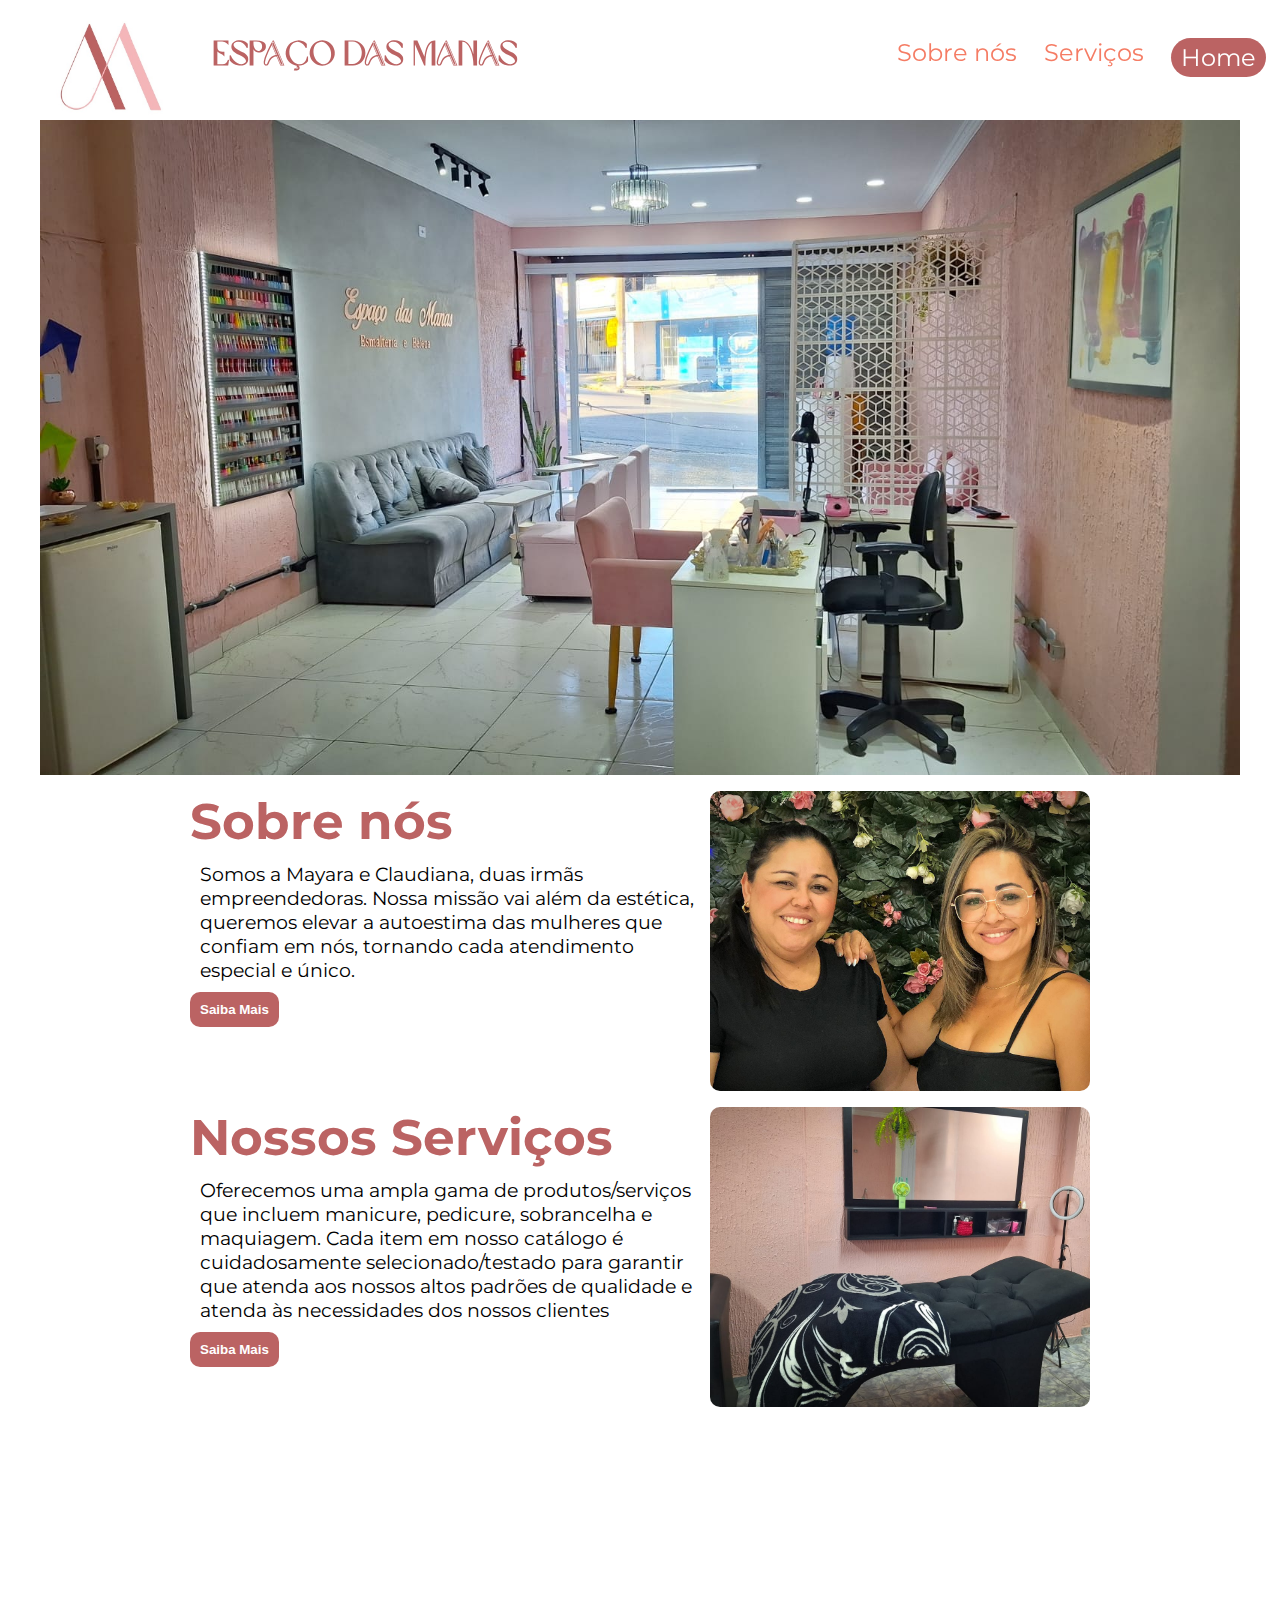
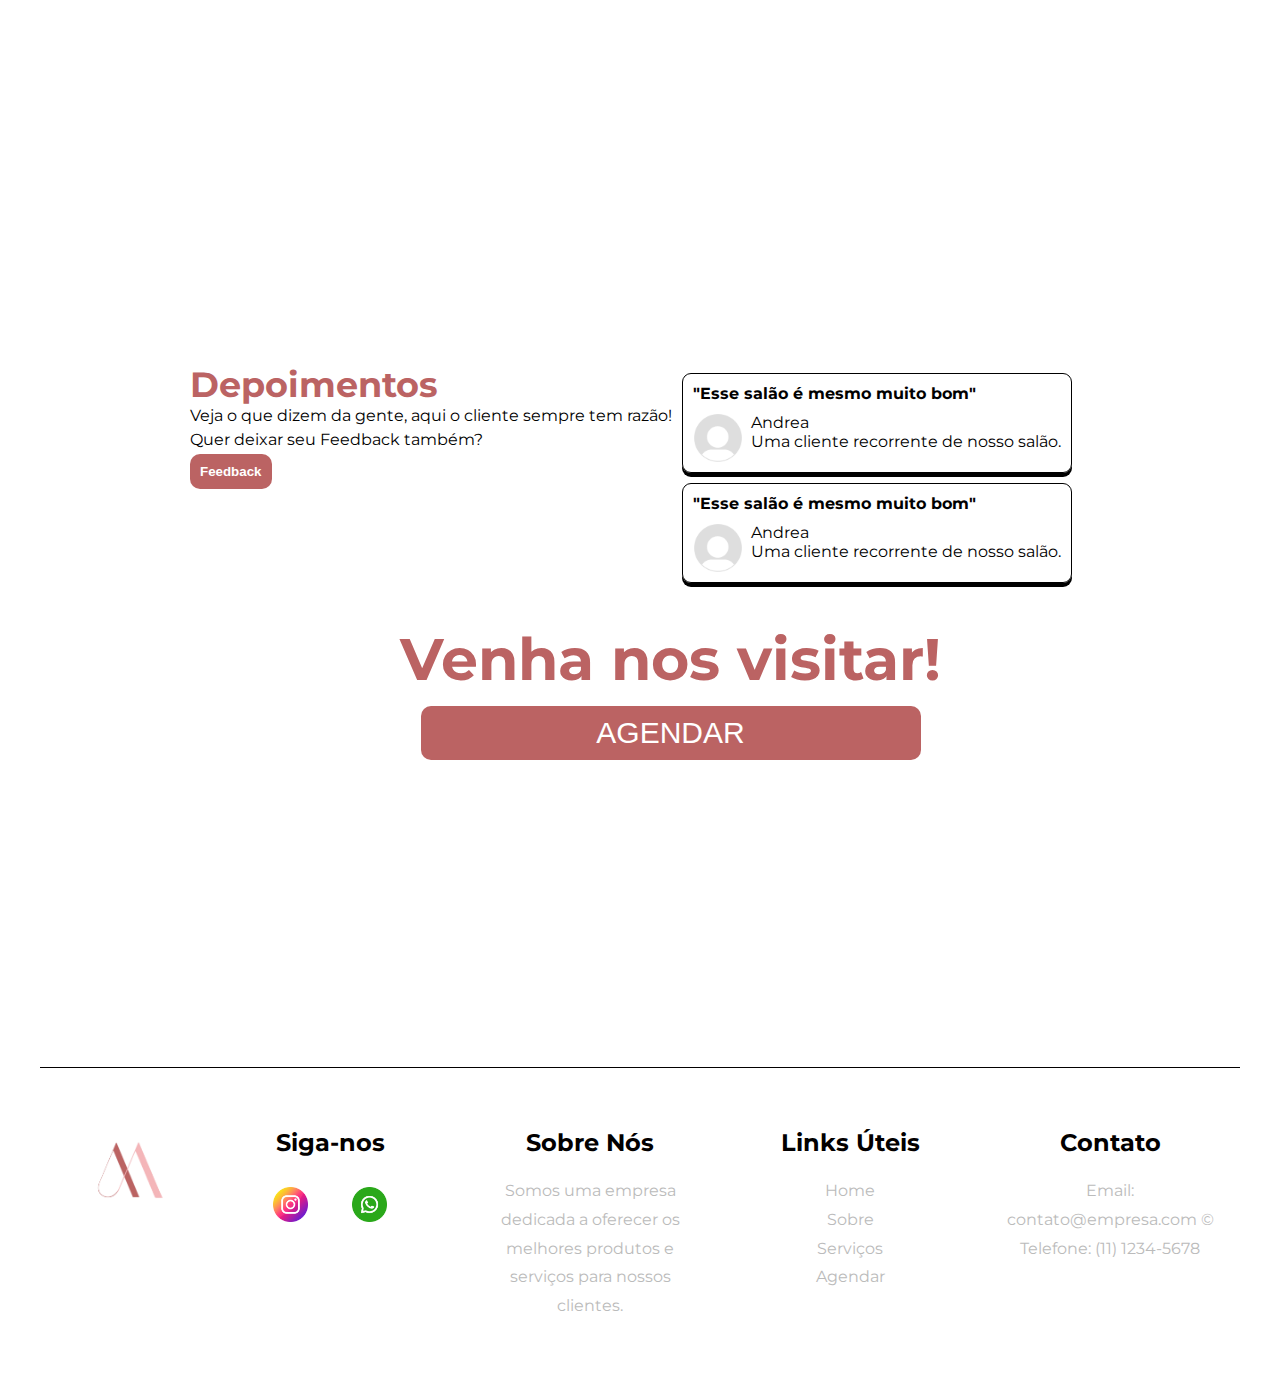
==== Páginas/index.html @ 721e95ec "testepaginas" ====
<!DOCTYPE html>
<html lang="pt-br">

<head>
    <meta charset="UTF-8">
    <meta name="viewport" content="width=device-width, initial-scale=1.0">
    <link rel="stylesheet" href="./CSS/style.css">
    <link rel="preconnect" href="https://fonts.googleapis.com">
    <link rel="preconnect" href="https://fonts.gstatic.com" crossorigin>
    <link href="./CSS/index/style.css" rel="stylesheet">


    <title>Espaço das Manas</title>
</head>

<body>

    <main class="tudo">

        <header class="cabeçalho">
            <div class="Titulo">
                <img src="./CONTEUDO/logo2.2.jpg">
                <h3>ESPAÇO DAS MANAS</h3>
            </div>
            <button id="btn-mobile">Menu  
                
                <span id="hamburguer"></span>
            </button>

            <nav id="nav">
            <ul id="menu">
                <a href="HTML/SobreNos.html">
                    <li>Sobre nós</li>
                </a>
                <a href="HTML/produtos.html">
                    <li>Serviços</li>
                </a>
                <li class="home">Home</li>
            </ul>
            </nav>
        </header>


        <section class="carrosselOut">
            <div class="carrosselIn">

                <div class="container">
                    <img src="CONTEUDO/Salaodentrofora.jpeg">
                    <img src="CONTEUDO/SalaoParede.jpeg">
                    <img src="CONTEUDO/Salaoparede2.jpeg">
                    <img src="./CONTEUDO/SalaoSecretaria.jpeg">
                </div>
            </div>
        </section>

        <section class="info">
            <div id="texto1">
                <h3>Sobre nós</h3>
                <p>Somos a Mayara e Claudiana, duas irmãs empreendedoras. Nossa missão vai além da estética, queremos elevar a autoestima das mulheres que confiam em nós, tornando cada atendimento especial e único.</p>
                <a href="HTML/SobreNos.html"><button><b>Saiba Mais</b></button></a>
            </div>
            <div class="card"></div>
        </section>

        <section class="serviços">
            <div id="texto2">
                <h3>Nossos Serviços</h3>
                <p>Oferecemos uma ampla gama de produtos/serviços que incluem manicure, pedicure, sobrancelha e maquiagem. Cada item em nosso catálogo é cuidadosamente selecionado/testado para garantir que atenda aos nossos altos padrões de qualidade e atenda às necessidades dos nossos clientes</p>
                <a href="HTML/produtos.html"><button><b>Saiba Mais</b></button></a>
            </div>
            <div class="card2"></div>
        </section>
        <section>
            <div class="parallax"></div>
        </section>

        <section class="depoimentos">
            <article class="texto">
                <h3>Depoimentos</h3>
                <p>Veja o que dizem da gente, aqui o cliente sempre tem razão!</p>
                <p>Quer deixar seu Feedback também?</p>
                <button><b>Feedback</b> </button>
            </article>
            <aside>
                <div class="depoimento">
                    <p><b>"Esse salão é mesmo muito bom"</b></p>
                    <div class="cliente">
                        <img src="CONTEUDO/userpfp.png">
                        <div>
                            <p>Andrea</p>
                            <p>Uma cliente recorrente de nosso salão.</p>
                        </div>
                    </div>
                </div>



                <div class="depoimento">
                    <p><b>"Esse salão é mesmo muito bom"</b></p>
                    <div class="cliente">
                        <img src="CONTEUDO/userpfp.png">
                        <div>
                            <p>Andrea</p>
                            <p>Uma cliente recorrente de nosso salão.</p>
                        </div>
                    </div>
                </div>
            </aside>
        </section>


        <section class="mapa">
            <div class="conteudo" id="conteudo">
                <h3>Venha nos visitar!</h3>
                <button>AGENDAR</button>
            </div>

            <iframe
                src="https://www.google.com/maps/embed?pb=!1m18!1m12!1m3!1d3654.0447532397684!2d-46.801986!3d-23.6743575!2m3!1f0!2f0!3f0!3m2!1i1024!2i768!4f13.1!3m3!1m2!1s0x94ce531994047429%3A0x7bb7392be663a12a!2sEstr.%20de%20Itapecerica%20Campo%20Limpo%2C%203220%20-%20Jardim%20Dom%20Jose%2C%20Embu%20das%20Artes%20-%20SP%2C%2006823-300!5e0!3m2!1spt-BR!2sbr!4v1718626085691!5m2!1spt-BR!2sbr"
                width="1200px" height="450" style="border:0;" allowfullscreen="" loading="lazy"
                referrerpolicy="no-referrer-when-downgrade"></iframe>
        </section>

        <footer>
            <div class="container">
                <img class="logoft" src="CONTEUDO/logo png.png" alt="">
                <div class="footer-section social-icons">
                    <h2>Siga-nos</h2>
                    <a href="https://www.instagram.com/espaco_manas2/"><img src="CONTEUDO/instagram.png" alt=""></a>
                    <a href="https://api.whatsapp.com/send/?phone=5511976749575&text&type=phone_number&app_absent=0">
                        <img src="CONTEUDO/whatsapp.png" alt=""></a>

                </div>
                <div class="footer-section">
                    <h2>Sobre Nós</h2>
                    <p>Somos uma empresa dedicada a oferecer os melhores produtos e serviços para nossos clientes.</p>
                </div>
                <div class="footer-section">
                    <h2>Links Úteis</h2>
                    <p>Home</p>
                    <p><a href="SobreNos.html">Sobre</a></p>
                    <p><a href="pag_serviço.html">Serviços</a></p>
                    <p><a href="agendar.html">Agendar</a></p>
                </div>
                <div class="footer-section">
                    <h2>Contato</h2>
                    <p>Email: contato@empresa.com &copy;</p>
                    <p>Telefone: (11) 1234-5678</p>
                </div>
            </div>
        </footer>
    </main>

    <script src="JS/carrossel.js"></script>
    <script src='JS/cabeçalho_responsivo.js'></script>
</body>

</html>
---- Páginas/CSS/index/style.css ----
@import url(cabeçalho.css);
@import url(carrossel.css);
@import url(info.css);
@import url(depoimentos.css);
@import url(mapa.css);
@import url(footer.css);
@import url(paralax.css);
@import url('https://fonts.googleapis.com/css2?family=Montserrat:ital,wght@0,100..900;1,100..900&display=swap');

* {
    padding: 0;
    margin: 0;
    box-sizing: border-box;
}

@font-face {
    font-family: 'BrownSugar';
    src: url(../../CONTEUDO/Brown\ Sugar\ .ttf);
    font-weight: normal;
}

.tudo{
    max-width: 1200px;
    margin: auto;
}
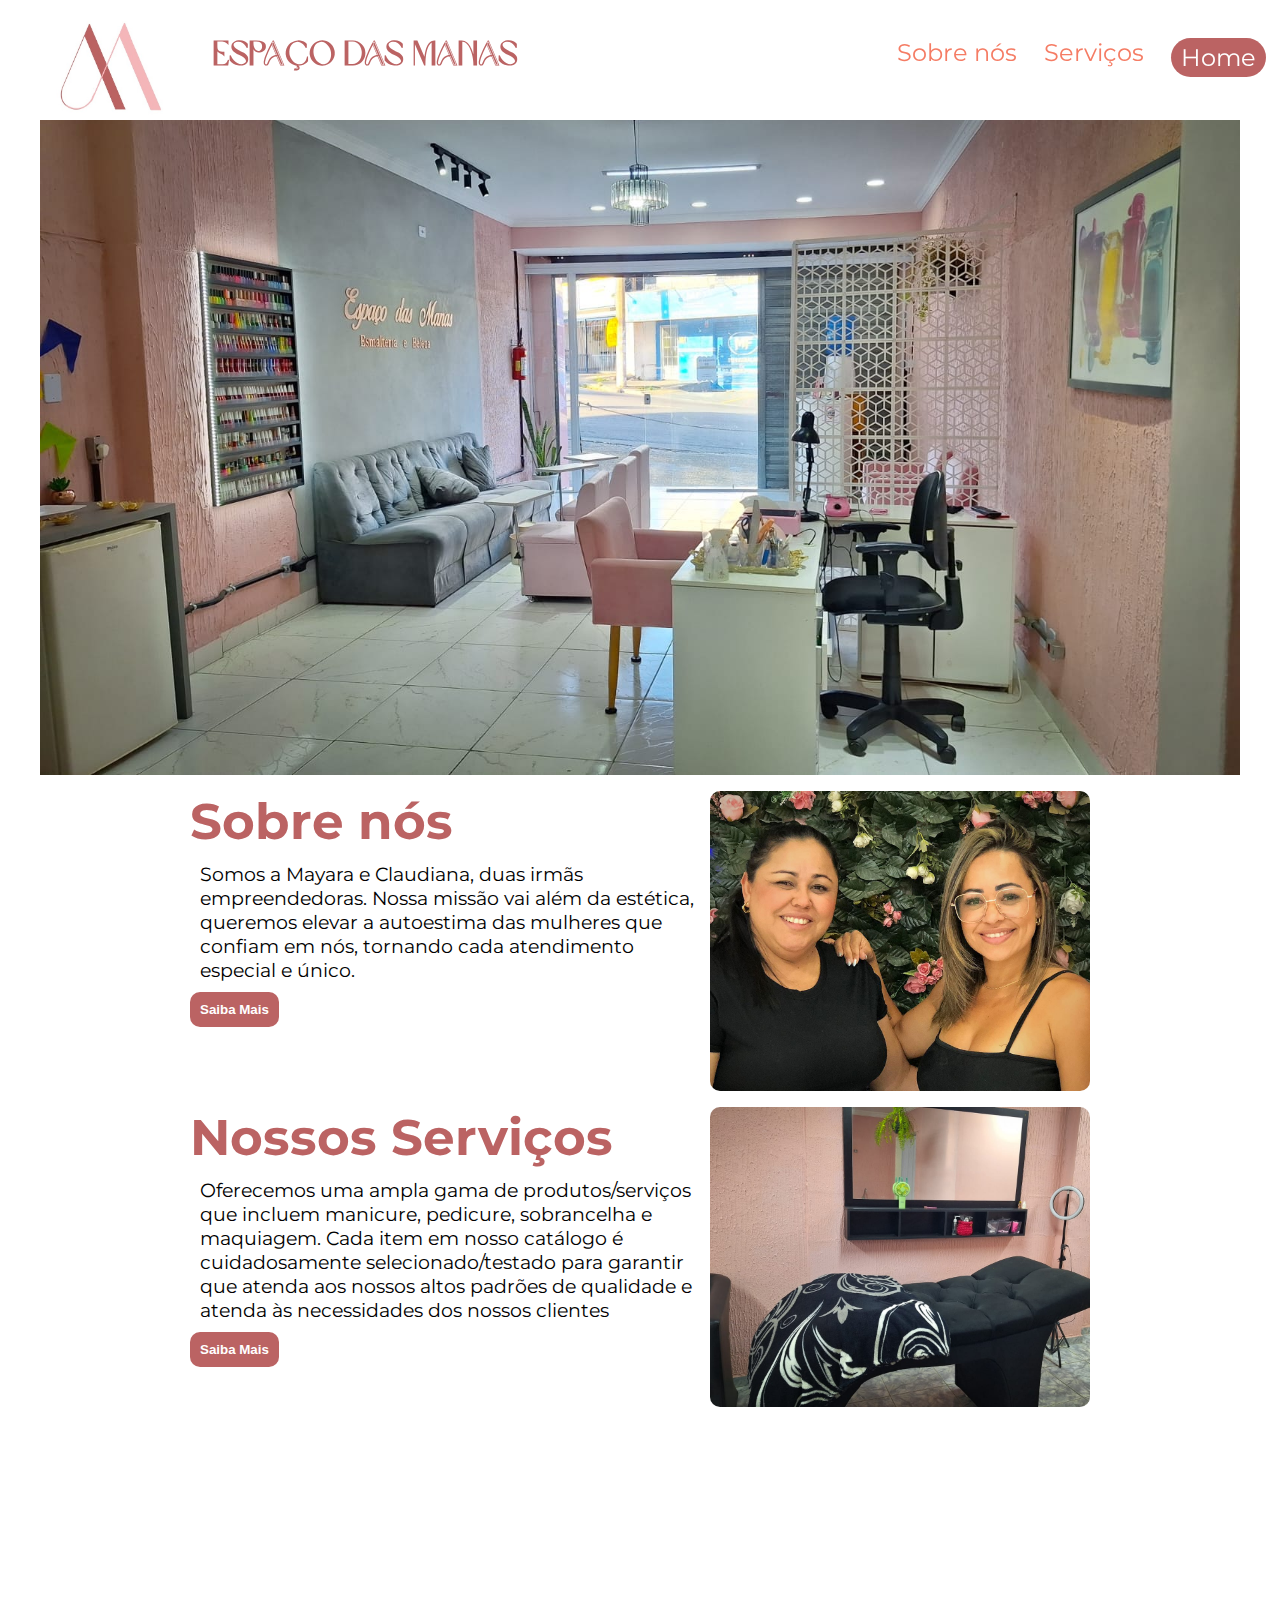
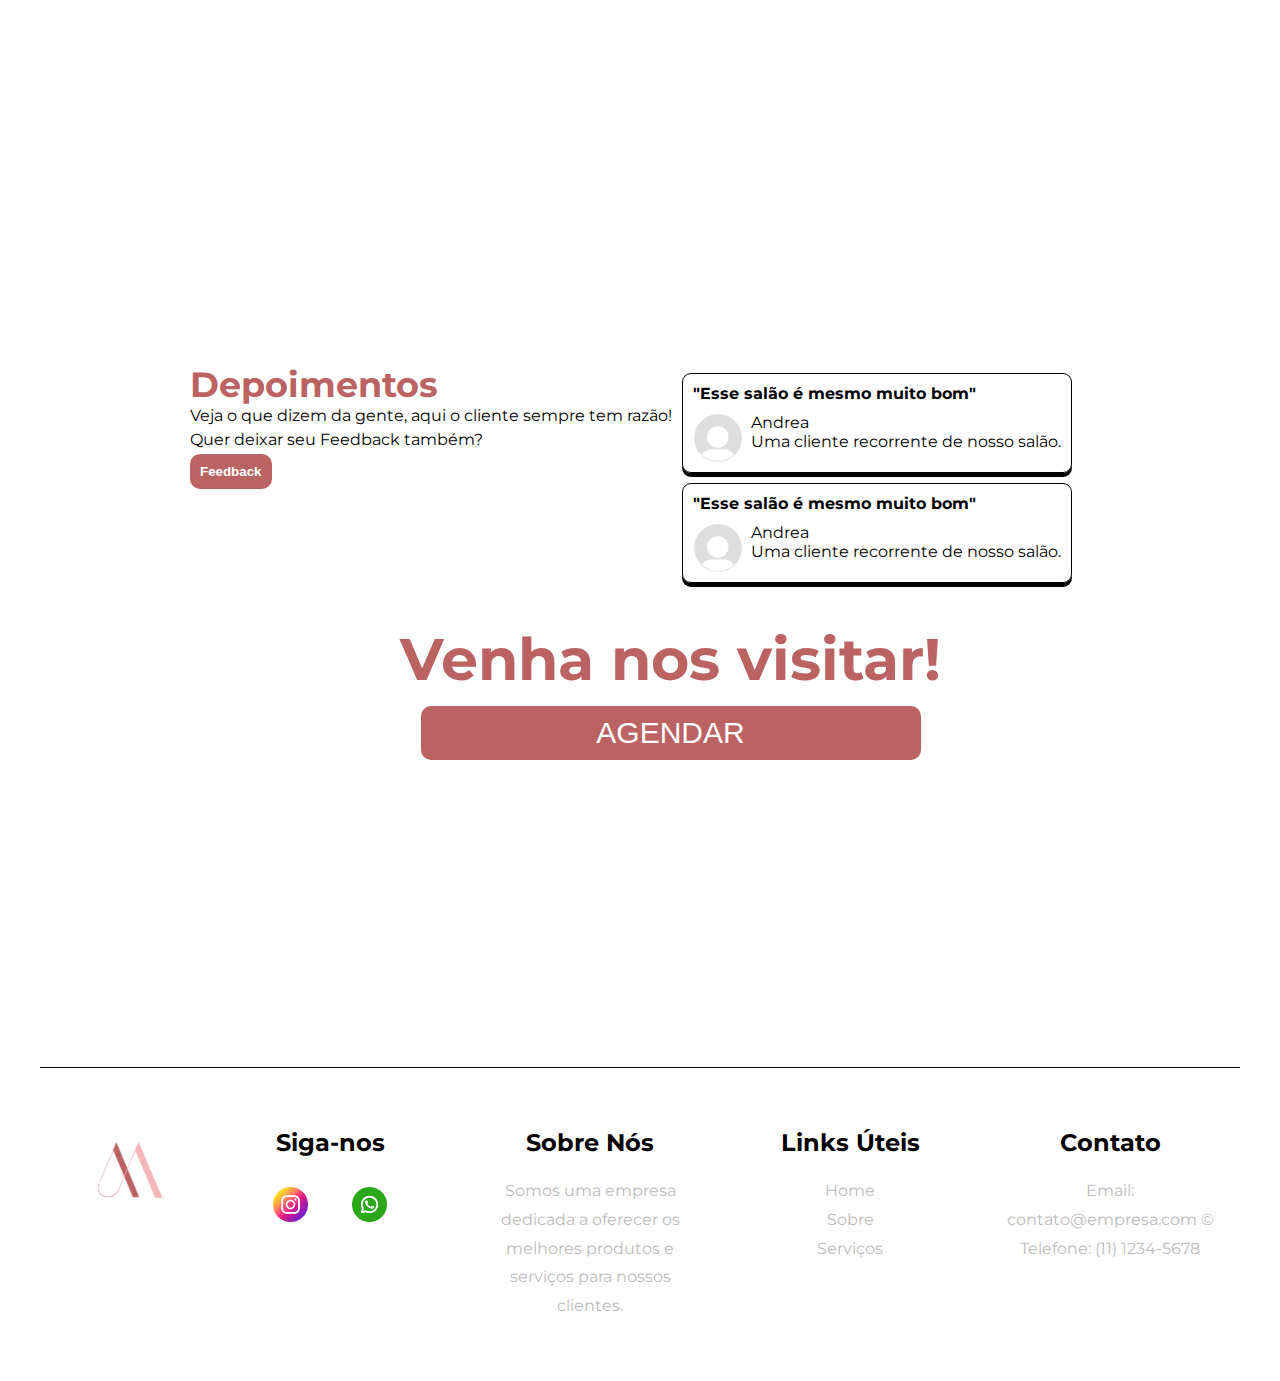
==== commit 377d96a1: "nao e feedback é restrito" ====
--- a/Páginas/index.html
+++ b/Páginas/index.html
@@ -10,7 +10,7 @@
     <link href="./CSS/index/style.css" rel="stylesheet">
 
 
-    <title>Espaço das Manas</title>
+    <title>Espaço das Manas - Home</title>
 </head>
 
 <body>
@@ -140,7 +140,7 @@
                     <p>Home</p>
                     <p><a href="SobreNos.html">Sobre</a></p>
                     <p><a href="pag_serviço.html">Serviços</a></p>
-                    <p><a href="agendar.html">Agendar</a></p>
+                   
                 </div>
                 <div class="footer-section">
                     <h2>Contato</h2>
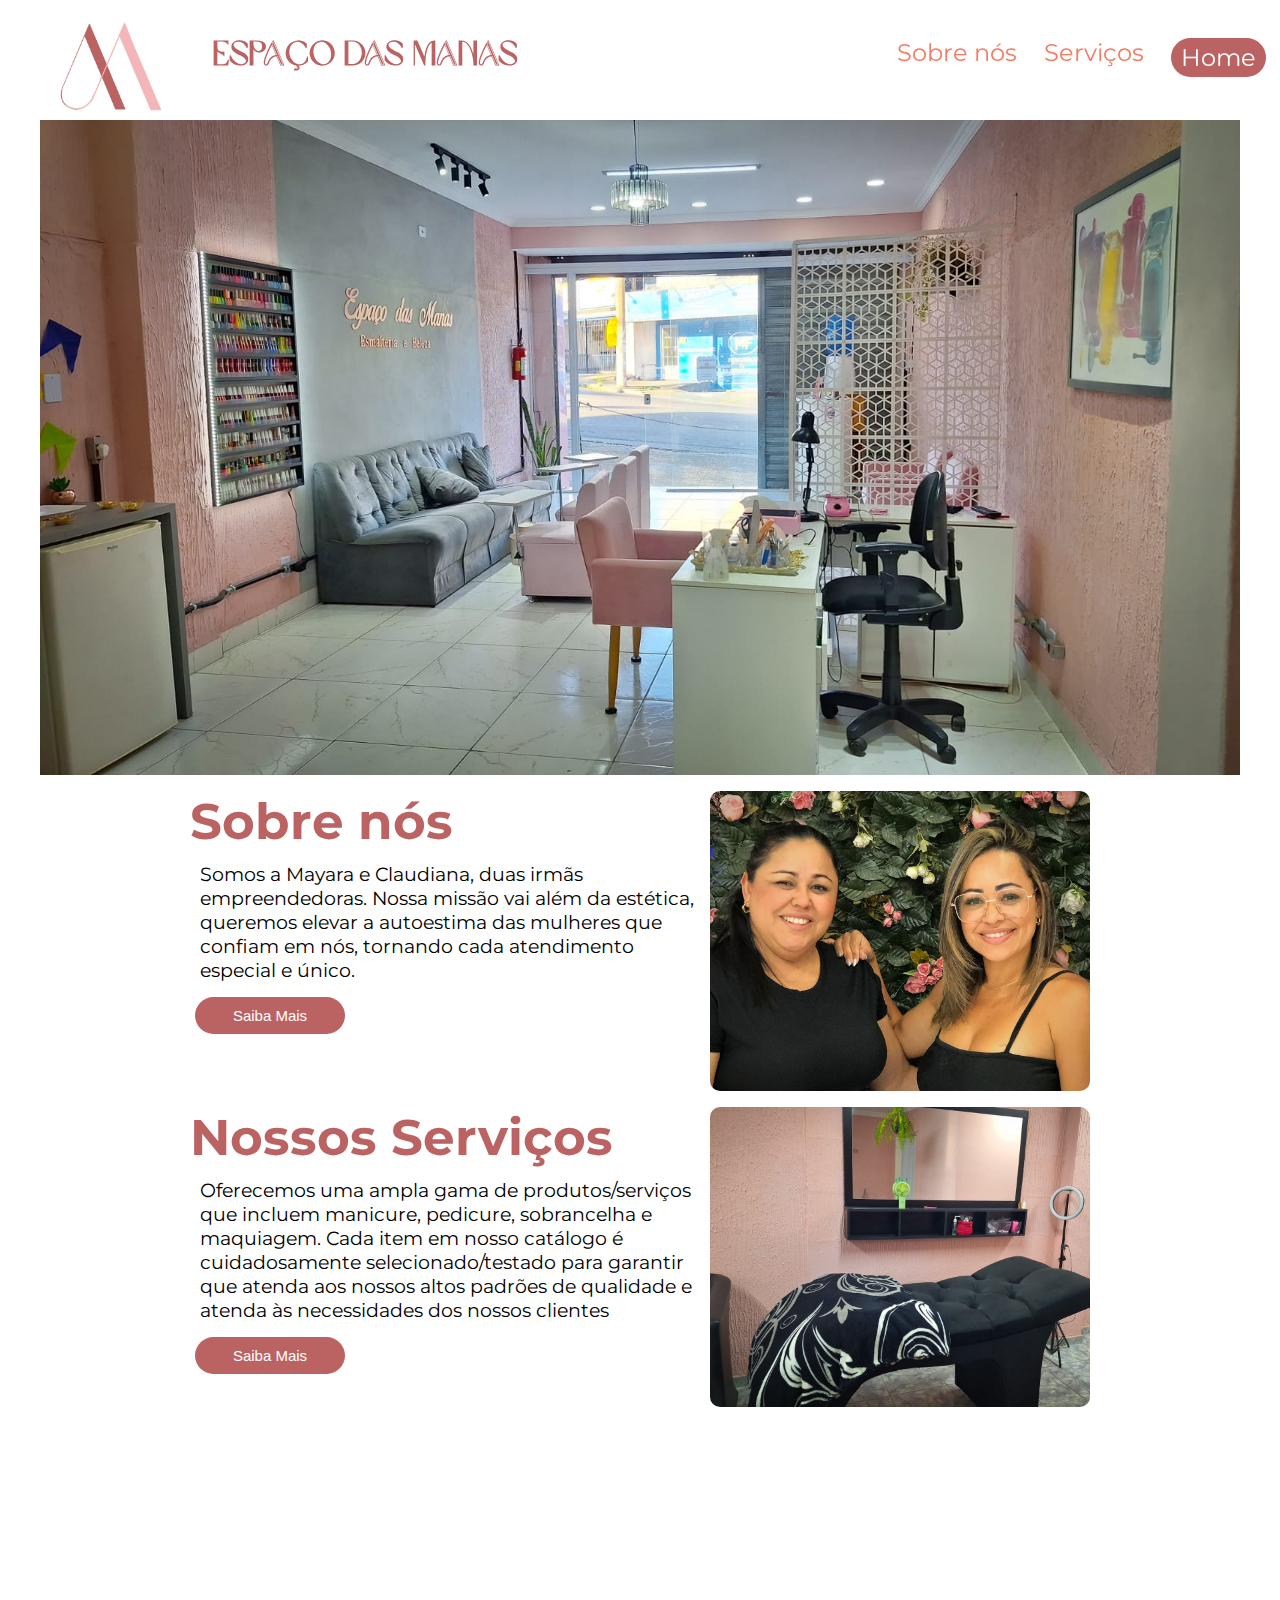
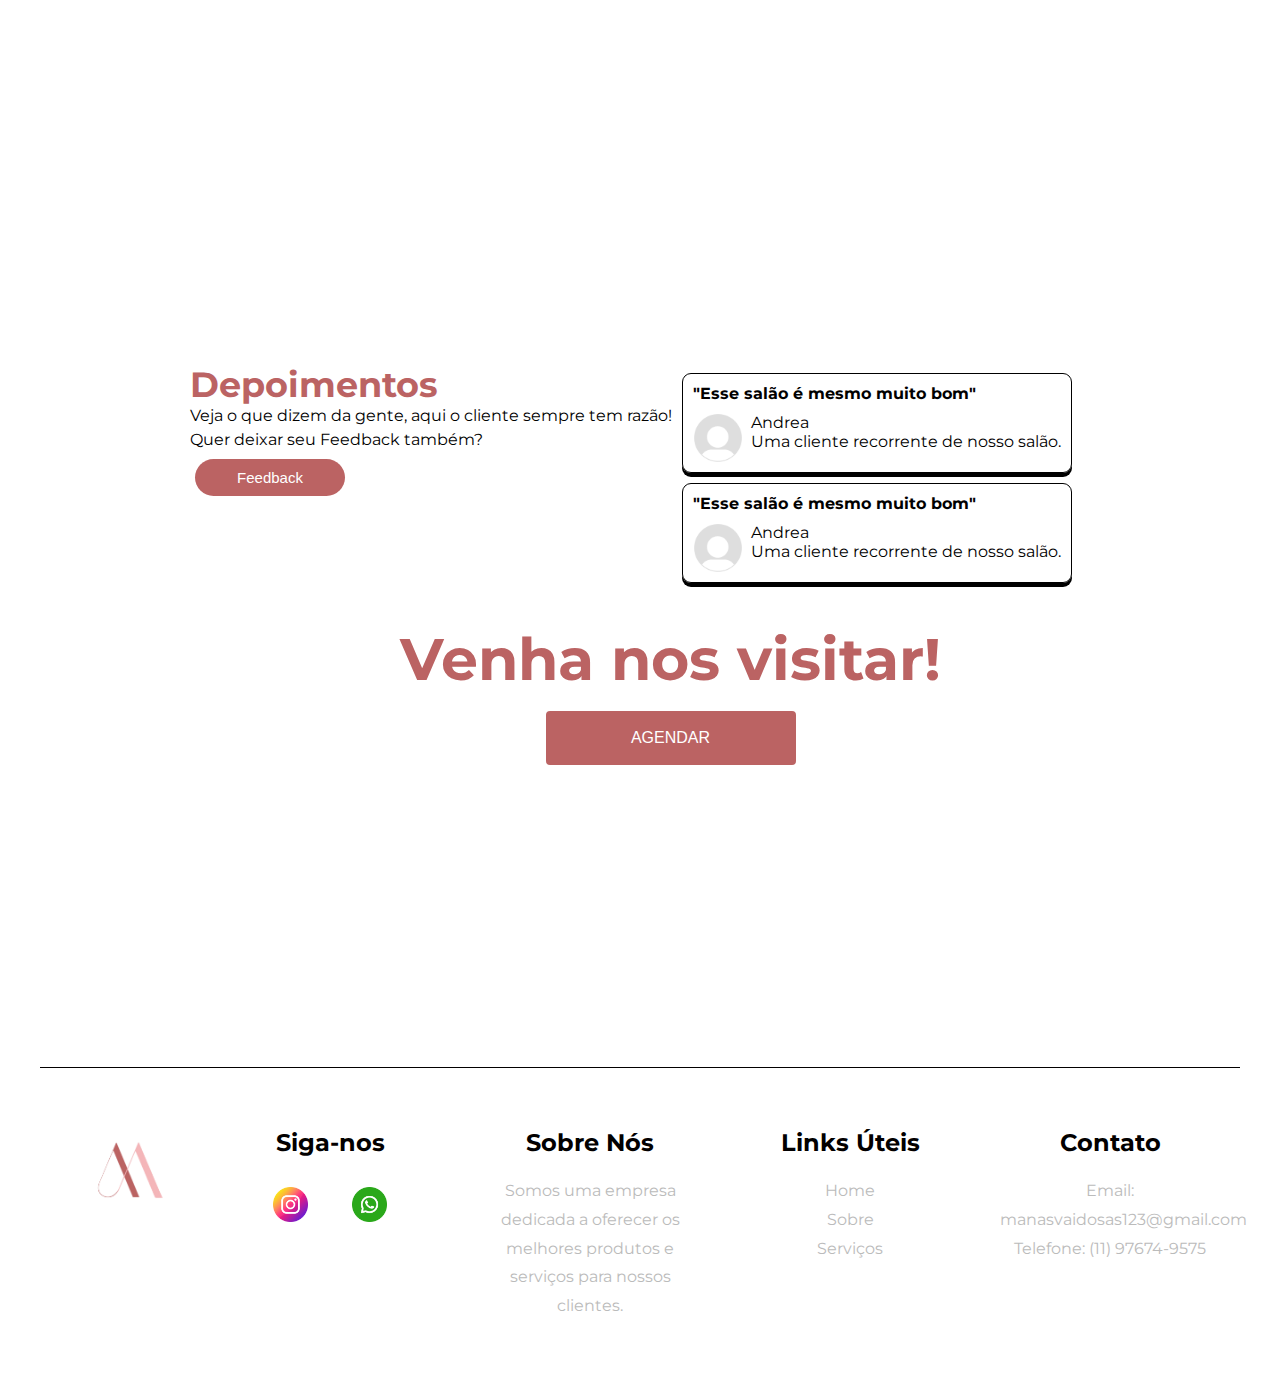
==== commit 55a16b1c: "Merge branch 'main' of https://github.com/JohnStardust/SiteTCC" ====
--- a/Páginas/index.html
+++ b/Páginas/index.html
@@ -22,21 +22,21 @@
                 <img src="./CONTEUDO/logo2.2.jpg">
                 <h3>ESPAÇO DAS MANAS</h3>
             </div>
-            <button id="btn-mobile">Menu  
-                
+            <button id="btn-mobile">Menu
+
                 <span id="hamburguer"></span>
             </button>
 
             <nav id="nav">
-            <ul id="menu">
-                <a href="HTML/SobreNos.html">
-                    <li>Sobre nós</li>
-                </a>
-                <a href="HTML/produtos.html">
-                    <li>Serviços</li>
-                </a>
-                <li class="home">Home</li>
-            </ul>
+                <ul id="menu">
+                    <a href="HTML/SobreNos.html">
+                        <li>Sobre nós</li>
+                    </a>
+                    <a href="HTML/produtos.html">
+                        <li>Serviços</li>
+                    </a>
+                    <li class="home">Home</li>
+                </ul>
             </nav>
         </header>
 
@@ -56,8 +56,9 @@
         <section class="info">
             <div id="texto1">
                 <h3>Sobre nós</h3>
-                <p>Somos a Mayara e Claudiana, duas irmãs empreendedoras. Nossa missão vai além da estética, queremos elevar a autoestima das mulheres que confiam em nós, tornando cada atendimento especial e único.</p>
-                <a href="HTML/SobreNos.html"><button><b>Saiba Mais</b></button></a>
+                <p>Somos a Mayara e Claudiana, duas irmãs empreendedoras. Nossa missão vai além da estética, queremos
+                    elevar a autoestima das mulheres que confiam em nós, tornando cada atendimento especial e único.</p>
+                    <a href="HTML/SobreNos.html"><button class="button" style="vertical-align:middle"><span>Saiba Mais</span></button></a>
             </div>
             <div class="card"></div>
         </section>
@@ -65,8 +66,10 @@
         <section class="serviços">
             <div id="texto2">
                 <h3>Nossos Serviços</h3>
-                <p>Oferecemos uma ampla gama de produtos/serviços que incluem manicure, pedicure, sobrancelha e maquiagem. Cada item em nosso catálogo é cuidadosamente selecionado/testado para garantir que atenda aos nossos altos padrões de qualidade e atenda às necessidades dos nossos clientes</p>
-                <a href="HTML/produtos.html"><button><b>Saiba Mais</b></button></a>
+                <p>Oferecemos uma ampla gama de produtos/serviços que incluem manicure, pedicure, sobrancelha e
+                    maquiagem. Cada item em nosso catálogo é cuidadosamente selecionado/testado para garantir que atenda
+                    aos nossos altos padrões de qualidade e atenda às necessidades dos nossos clientes</p>
+                    <a href="HTML/produtos.html"><button class="button" style="vertical-align:middle"><span>Saiba Mais</span></button></a>
             </div>
             <div class="card2"></div>
         </section>
@@ -79,7 +82,7 @@
                 <h3>Depoimentos</h3>
                 <p>Veja o que dizem da gente, aqui o cliente sempre tem razão!</p>
                 <p>Quer deixar seu Feedback também?</p>
-                <button><b>Feedback</b> </button>
+                <a href="HTML/SobreNos.html"><button class="button" style="vertical-align:middle"><span>Feedback</span></button></a>
             </article>
             <aside>
                 <div class="depoimento">
@@ -112,7 +115,7 @@
         <section class="mapa">
             <div class="conteudo" id="conteudo">
                 <h3>Venha nos visitar!</h3>
-                <button>AGENDAR</button>
+                <button> <a href="../Páginas/HTML/pag_serviço.html"></a> AGENDAR</button>
             </div>
 
             <iframe
@@ -140,12 +143,12 @@
                     <p>Home</p>
                     <p><a href="SobreNos.html">Sobre</a></p>
                     <p><a href="pag_serviço.html">Serviços</a></p>
-                   
+
                 </div>
                 <div class="footer-section">
                     <h2>Contato</h2>
-                    <p>Email: contato@empresa.com &copy;</p>
-                    <p>Telefone: (11) 1234-5678</p>
+                    <p>Email: manasvaidosas123@gmail.com</p>
+                    <p>Telefone: (11) 97674-9575</p>
                 </div>
             </div>
         </footer>
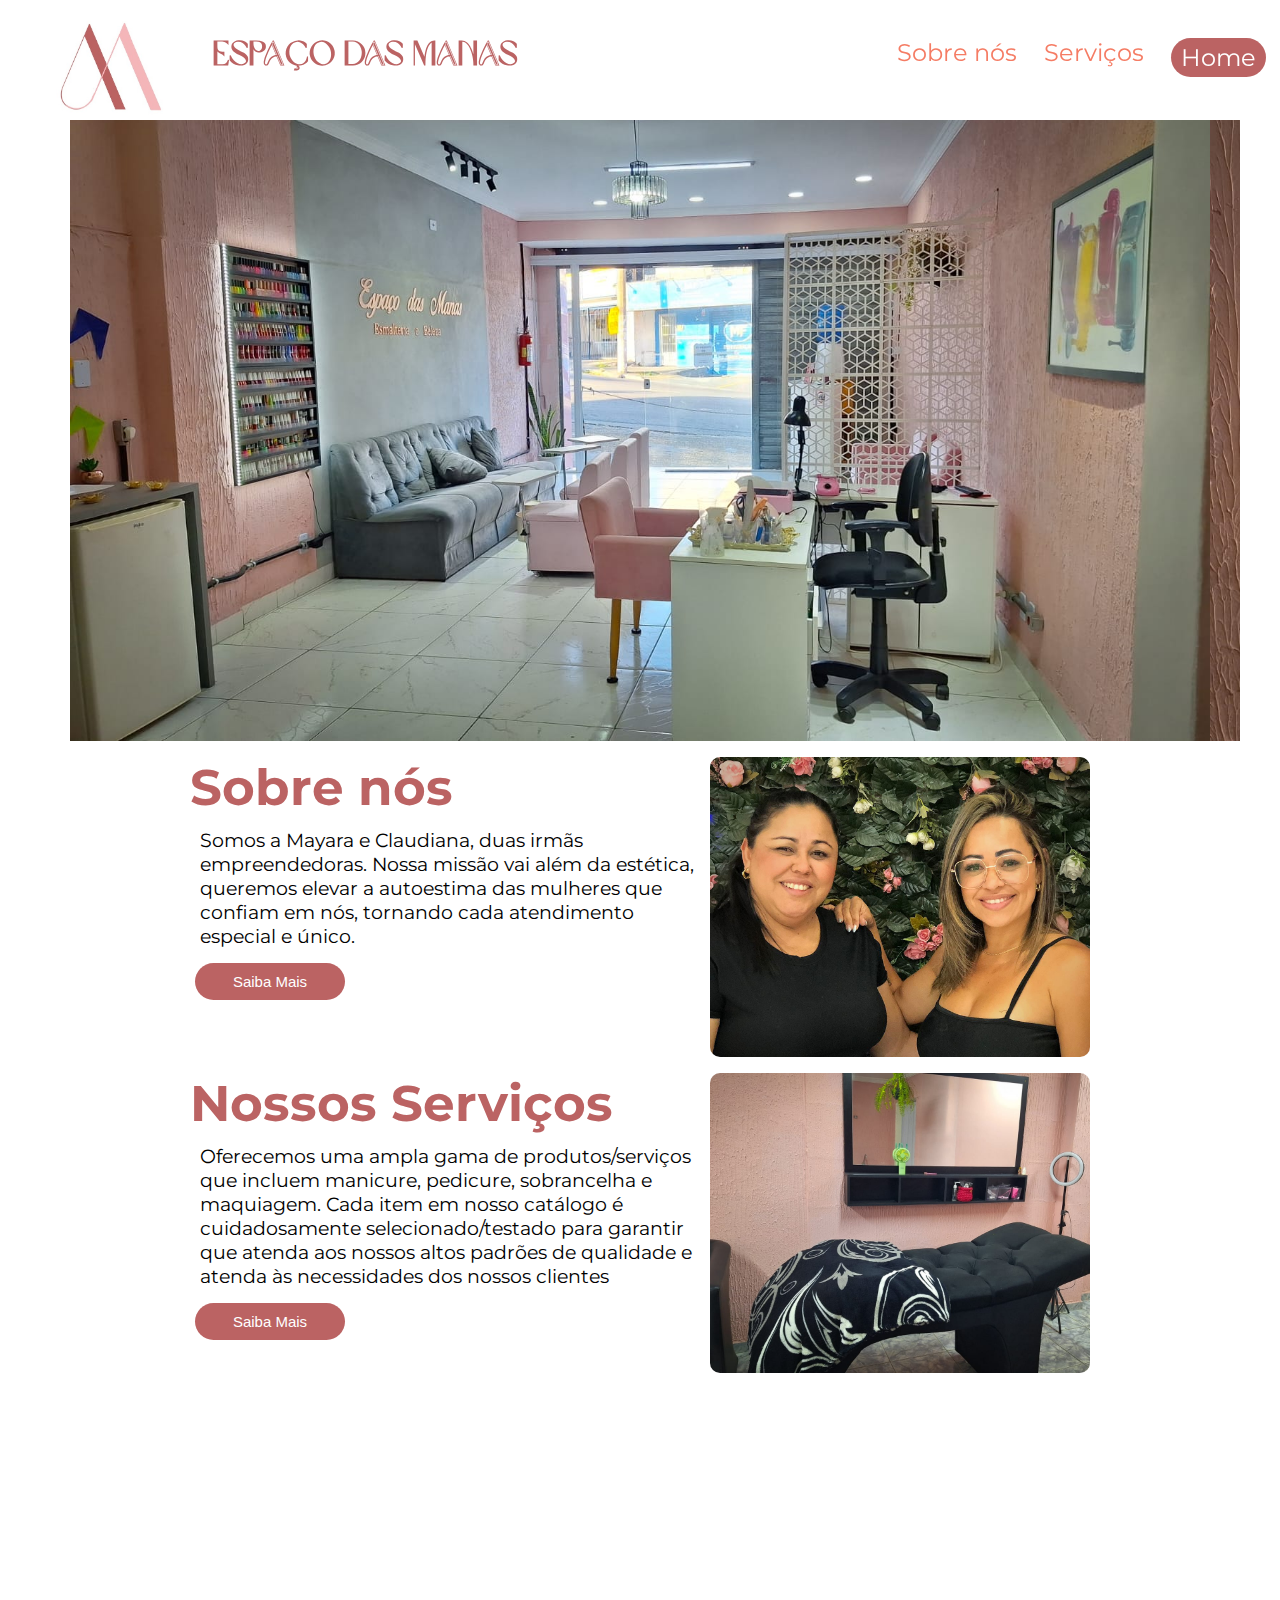
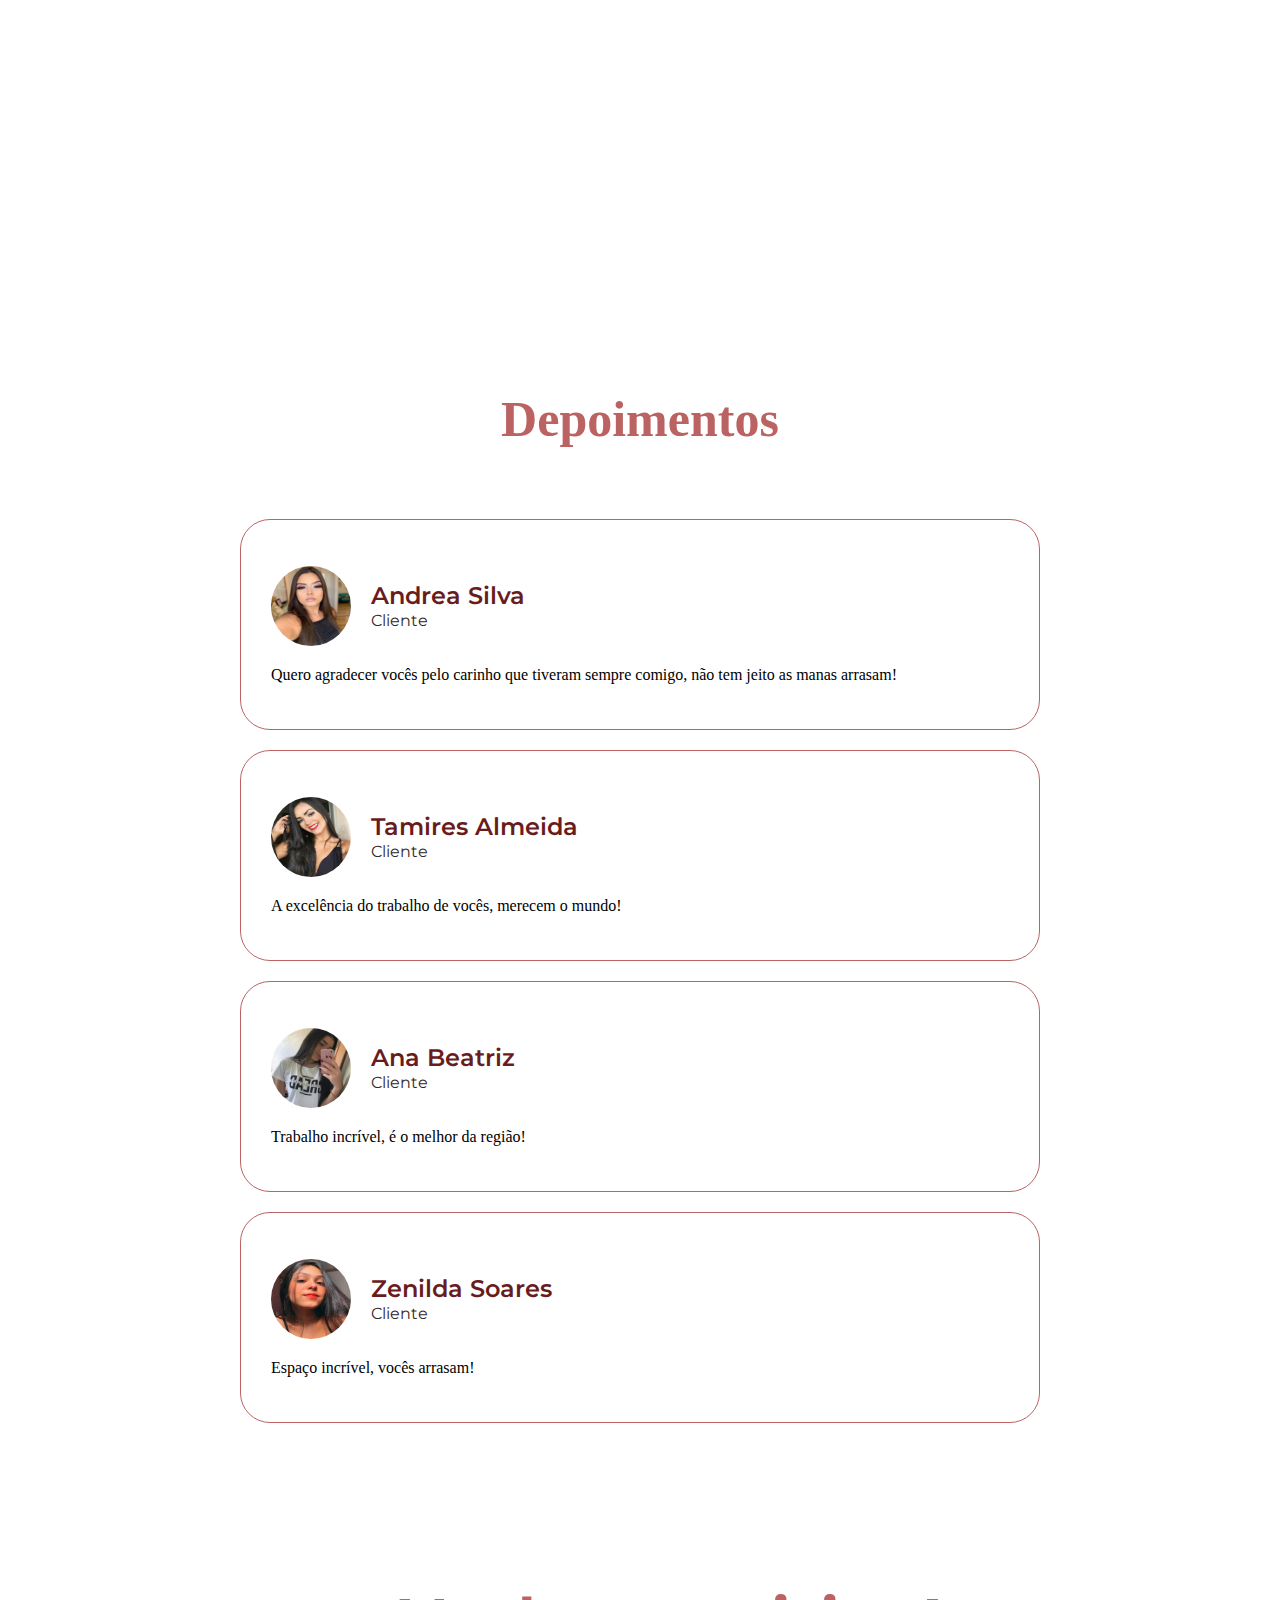
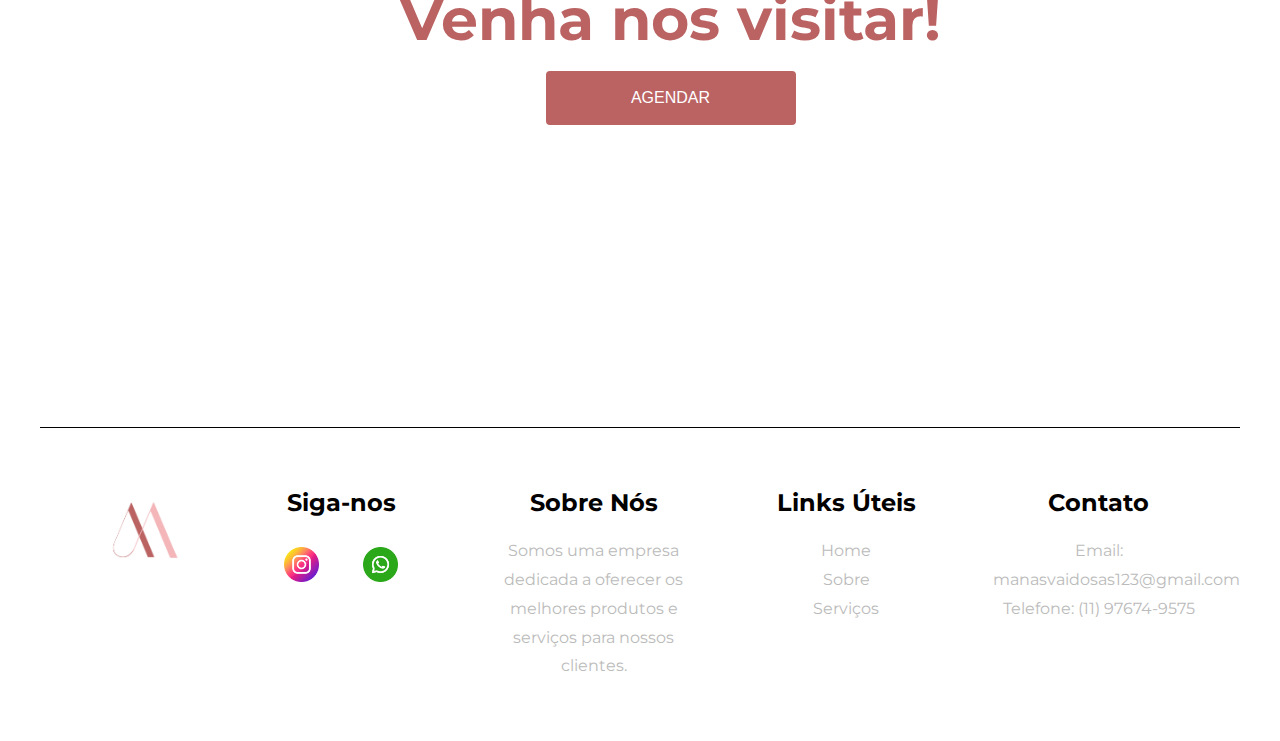
==== commit c563e1f4: "gzsgsrz" ====
--- a/Páginas/index.html
+++ b/Páginas/index.html
@@ -8,6 +8,7 @@
     <link rel="preconnect" href="https://fonts.googleapis.com">
     <link rel="preconnect" href="https://fonts.gstatic.com" crossorigin>
     <link href="./CSS/index/style.css" rel="stylesheet">
+    <link rel="stylesheet" href="https://cdn.jsdelivr.net/npm/swiper@11/swiper-bundle.min.css" />
 
 
     <title>Espaço das Manas - Home</title>
@@ -58,7 +59,8 @@
                 <h3>Sobre nós</h3>
                 <p>Somos a Mayara e Claudiana, duas irmãs empreendedoras. Nossa missão vai além da estética, queremos
                     elevar a autoestima das mulheres que confiam em nós, tornando cada atendimento especial e único.</p>
-                    <a href="HTML/SobreNos.html"><button class="button" style="vertical-align:middle"><span>Saiba Mais</span></button></a>
+                <a href="HTML/SobreNos.html"><button class="button" style="vertical-align:middle"><span>Saiba
+                            Mais</span></button></a>
             </div>
             <div class="card"></div>
         </section>
@@ -69,7 +71,8 @@
                 <p>Oferecemos uma ampla gama de produtos/serviços que incluem manicure, pedicure, sobrancelha e
                     maquiagem. Cada item em nosso catálogo é cuidadosamente selecionado/testado para garantir que atenda
                     aos nossos altos padrões de qualidade e atenda às necessidades dos nossos clientes</p>
-                    <a href="HTML/produtos.html"><button class="button" style="vertical-align:middle"><span>Saiba Mais</span></button></a>
+                <a href="HTML/produtos.html"><button class="button" style="vertical-align:middle"><span>Saiba
+                            Mais</span></button></a>
             </div>
             <div class="card2"></div>
         </section>
@@ -77,39 +80,116 @@
             <div class="parallax"></div>
         </section>
 
-        <section class="depoimentos">
-            <article class="texto">
-                <h3>Depoimentos</h3>
-                <p>Veja o que dizem da gente, aqui o cliente sempre tem razão!</p>
-                <p>Quer deixar seu Feedback também?</p>
-                <a href="HTML/SobreNos.html"><button class="button" style="vertical-align:middle"><span>Feedback</span></button></a>
-            </article>
-            <aside>
-                <div class="depoimento">
-                    <p><b>"Esse salão é mesmo muito bom"</b></p>
-                    <div class="cliente">
-                        <img src="CONTEUDO/userpfp.png">
-                        <div>
-                            <p>Andrea</p>
-                            <p>Uma cliente recorrente de nosso salão.</p>
-                        </div>
-                    </div>
-                </div>
-
-
-
-                <div class="depoimento">
-                    <p><b>"Esse salão é mesmo muito bom"</b></p>
-                    <div class="cliente">
-                        <img src="CONTEUDO/userpfp.png">
-                        <div>
-                            <p>Andrea</p>
-                            <p>Uma cliente recorrente de nosso salão.</p>
-                        </div>
-                    </div>
-                </div>
-            </aside>
-        </section>
+
+
+
+        <section class="testimonials">
+            <div class="section-header">
+                <h2 class="title">Depoimentos</h2>
+            </div>
+
+            <div class="bloco">
+
+                <div class="container">
+                    <div class="testimonials-content">
+                        <div class="swiper testimonials-slider-js-testimonials-slider">
+                            <div class="swiper-wrapperv">
+                                <div class="testimonials-item">
+                                    <div class="info">
+                                        <img src="..//Páginas/CONTEUDO/mulher1.jpg" alt="img">
+                                        <div class="text-box">
+                                            <h3 class="name">Andrea Silva</h3>
+                                            <span class="job">Cliente</span>
+                                        </div>
+                                    </div>
+                                    <p>Quero agradecer vocês pelo carinho que tiveram sempre comigo, não tem jeito as
+                                        manas arrasam!</p>
+                                    <div class="rating">
+                                        <i class="fa fa-star"></i>
+                                        <i class="fa fa-star"></i>
+                                        <i class="fa fa-star"></i>
+                                        <i class="fa fa-star"></i>
+                                        <i class="fa fa-star"></i>
+                                    </div>
+                                </div>
+                                <div class="testimonials-content">
+                                    <div class="testimonials-slider-js-testimonials-slider">
+                                        <div>
+                                            <div class="testimonials-item">
+                                                <div class="info">
+                                                    <img src="..//Páginas/CONTEUDO/mulher2.jpg" alt="img">
+                                                    <div class="text-box">
+                                                        <h3 class="name">Tamires Almeida</h3>
+                                                        <span class="job">Cliente</span>
+                                                    </div>
+                                                </div>
+                                                <p>A excelência do trabalho de vocês, merecem o mundo!</p>
+                                                <div class="rating">
+                                                    <i class="fa fa-star"></i>
+                                                    <i class="fa fa-star"></i>
+                                                    <i class="fa fa-star"></i>
+                                                    <i class="fa fa-star"></i>
+                                                    <i class="fa fa-star"></i>
+                                                </div>
+                                            </div>
+
+                                        </div>
+
+                                        <div class="testimonials-content">
+                                            <div class="testimonials-slider-js-testimonials-slider">
+                                                <div>
+                                                    <div class="testimonials-item">
+                                                        <div class="info">
+                                                            <img src="..//Páginas/CONTEUDO/mulher3.jpg" alt="img">
+                                                            <div class="text-box">
+                                                                <h3 class="name">Ana Beatriz</h3>
+                                                                <span class="job">Cliente</span>
+                                                            </div>
+                                                        </div>
+                                                        <p>Trabalho incrível, é o melhor da região!</p>
+                                                        <div class="rating">
+                                                            <i class="fa fa-star"></i>
+                                                            <i class="fa fa-star"></i>
+                                                            <i class="fa fa-star"></i>
+                                                            <i class="fa fa-star"></i>
+                                                            <i class="fa fa-star"></i>
+                                                        </div>
+                                                    </div>
+
+
+
+
+
+                                                    <div class="testimonials-content">
+                                                        <div class="testimonials-slider-js-testimonials-slider">
+                                                            <div>
+                                                                <div class="testimonials-item">
+                                                                    <div class="info">
+                                                                        <img src="..//Páginas/CONTEUDO/mulher4.jpg"
+                                                                            alt="img">
+                                                                        <div class="text-box">
+                                                                            <h3 class="name">Zenilda Soares</h3>
+                                                                            <span class="job">Cliente</span>
+                                                                        </div>
+                                                                    </div>
+                                                                    <p>Espaço incrível, vocês arrasam!</p>
+                                                                    <div class="rating">
+                                                                        <i class="fa fa-star"></i>
+                                                                        <i class="fa fa-star"></i>
+                                                                        <i class="fa fa-star"></i>
+                                                                        <i class="fa fa-star"></i>
+                                                                        <i class="fa fa-star"></i>
+                                                                    </div>
+                                                                </div>
+
+
+                                                            </div>
+                                                        </div>
+                                                    </div>
+                                                </div>
+        </section>
+
+
 
 
         <section class="mapa">
@@ -141,8 +221,8 @@
                 <div class="footer-section">
                     <h2>Links Úteis</h2>
                     <p>Home</p>
-                    <p><a href="SobreNos.html">Sobre</a></p>
-                    <p><a href="pag_serviço.html">Serviços</a></p>
+                    <p><a href="../Páginas/HTML/SobreNos.html">Sobre</a></p>
+                    <p><a href="../Páginas/HTML/pag_serviço.html">Serviços</a></p>
 
                 </div>
                 <div class="footer-section">
@@ -154,6 +234,7 @@
         </footer>
     </main>
 
+    <script src="https://cdn.jsdelivr.net/npm/swiper@11/swiper-bundle.min.js"></script>
     <script src="JS/carrossel.js"></script>
     <script src='JS/cabeçalho_responsivo.js'></script>
 </body>
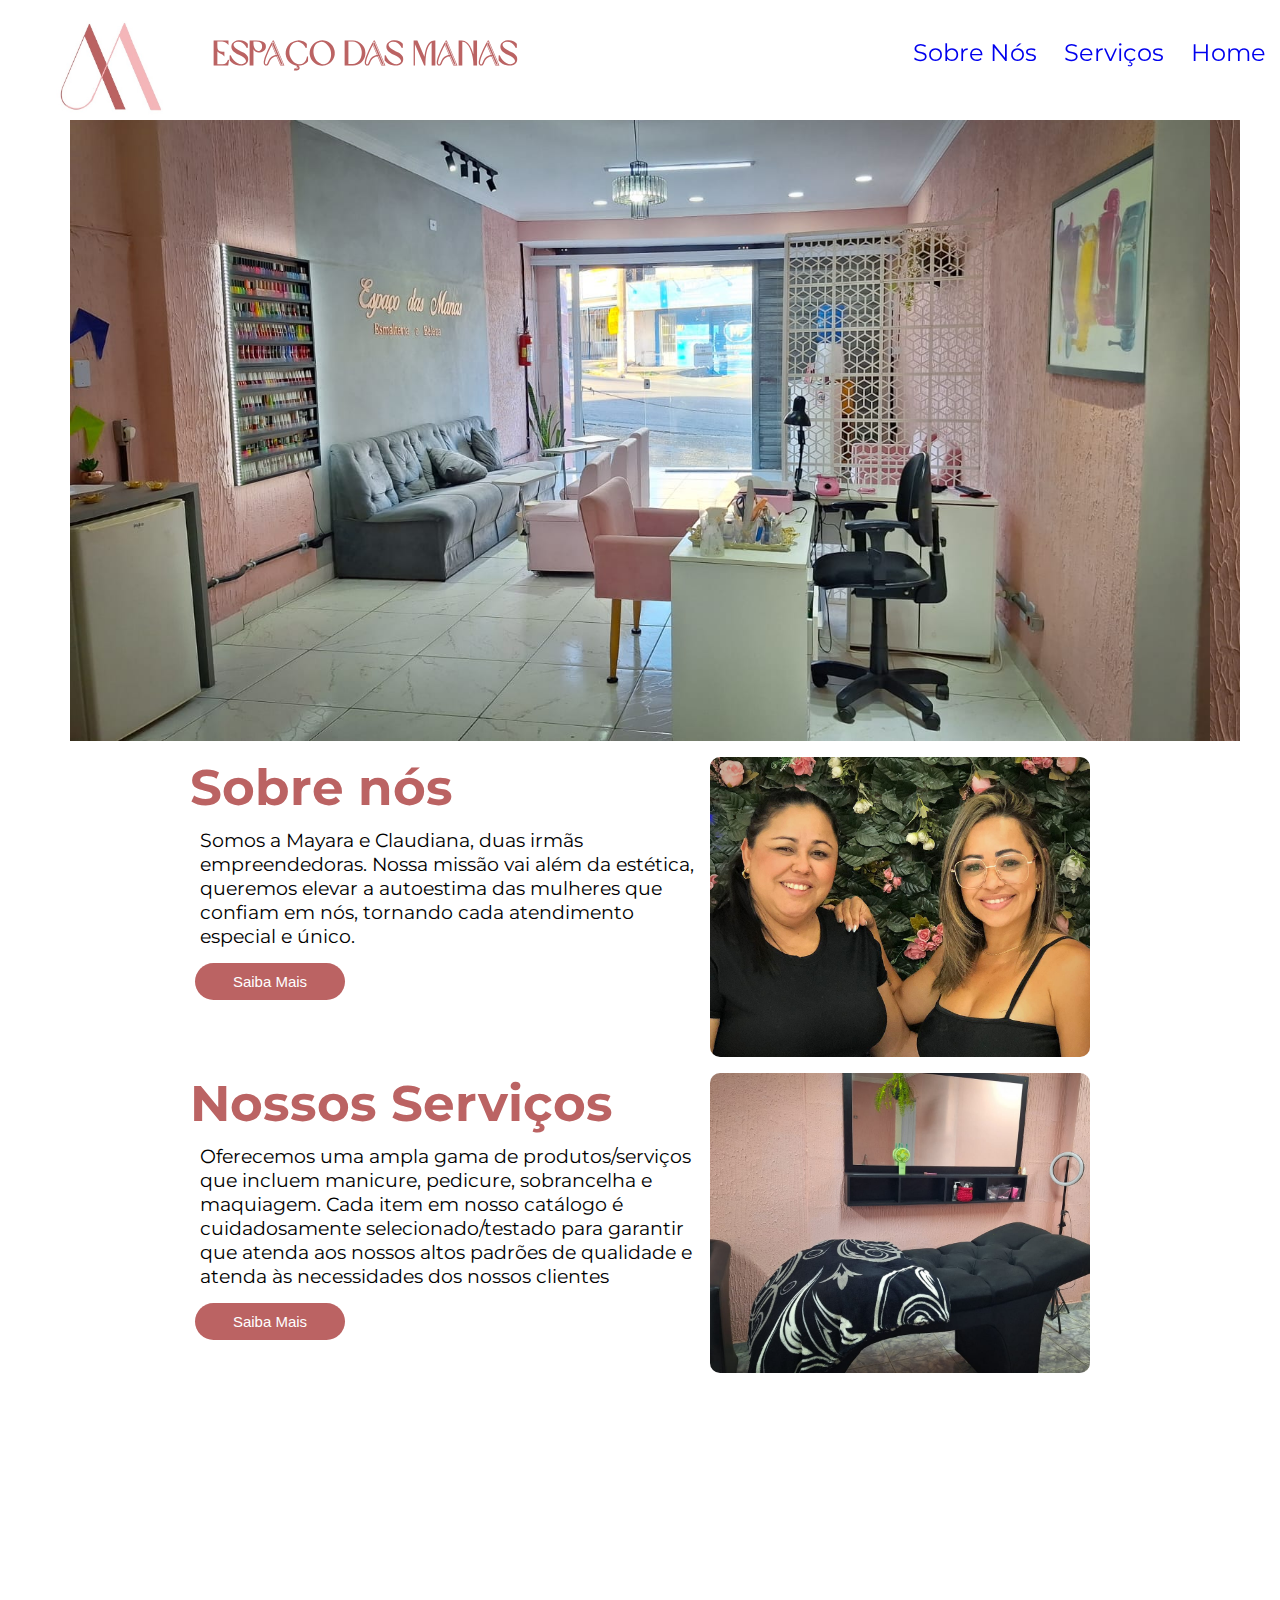
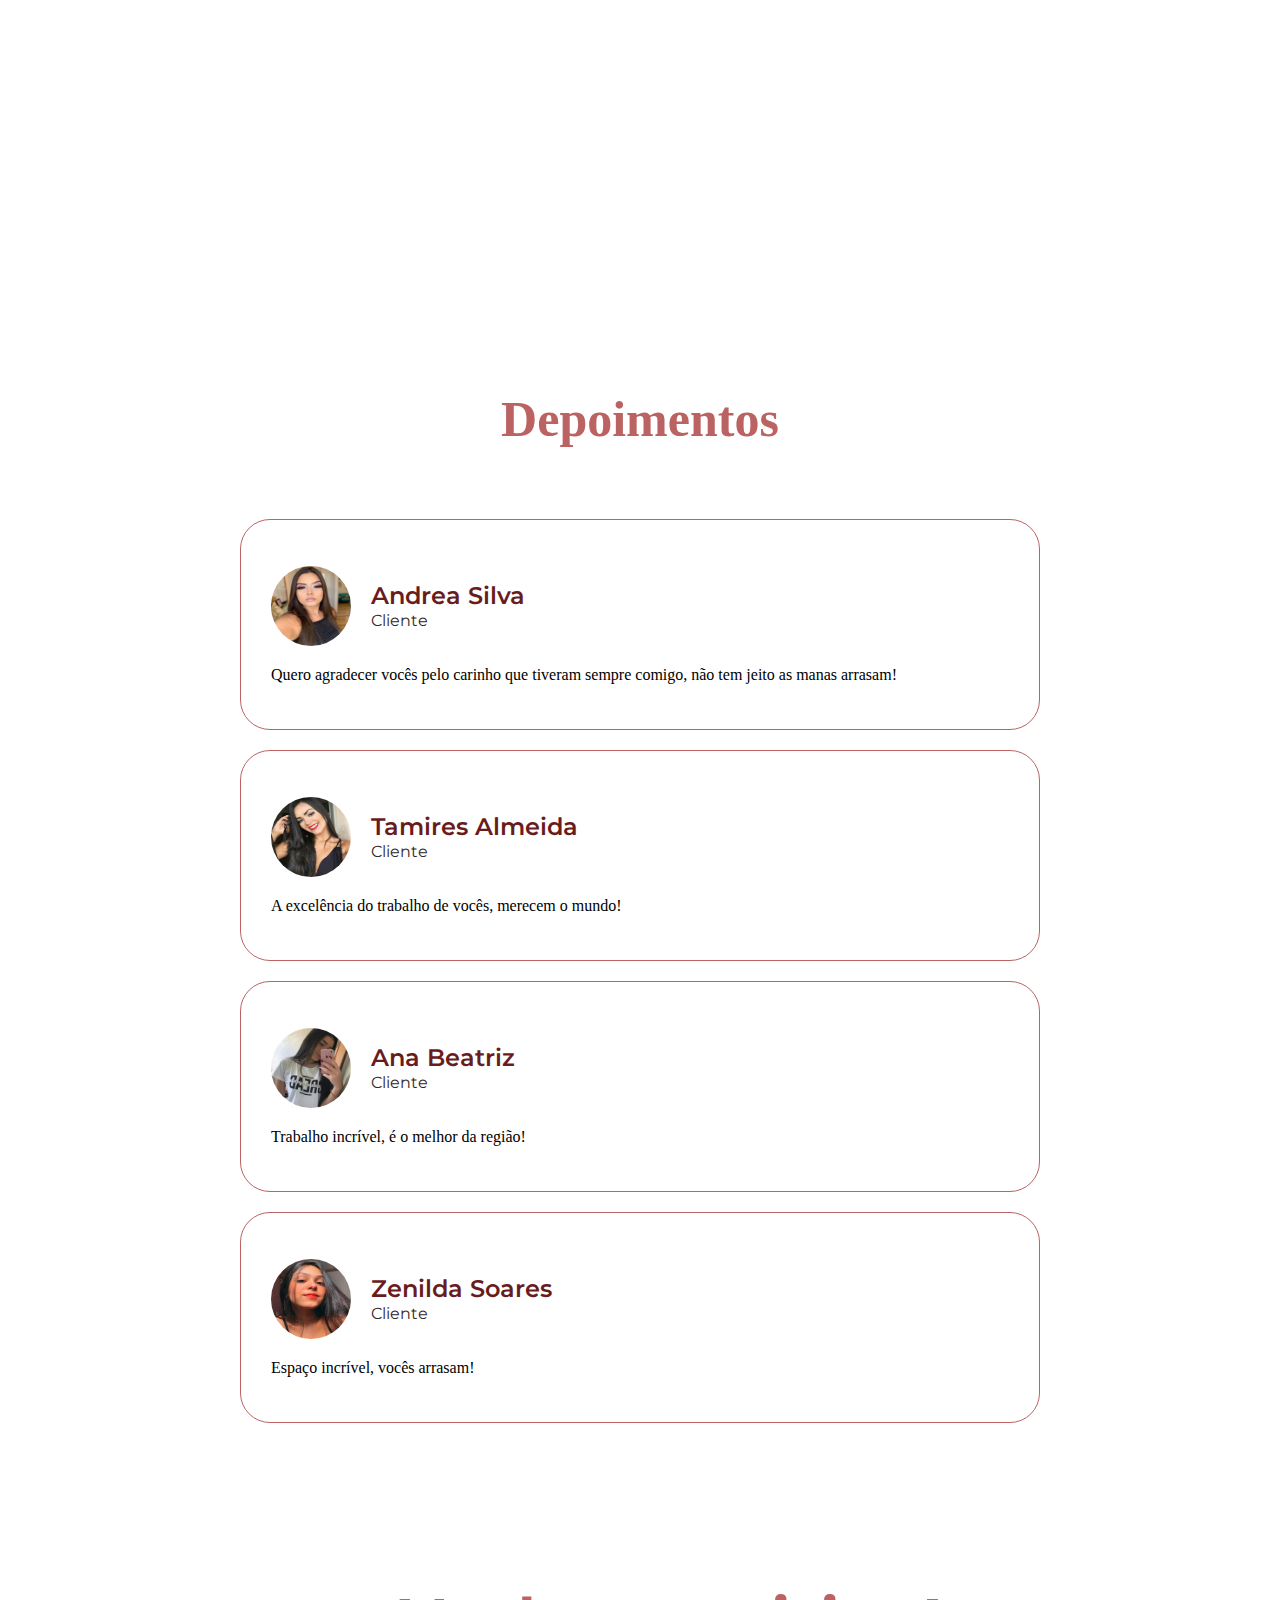
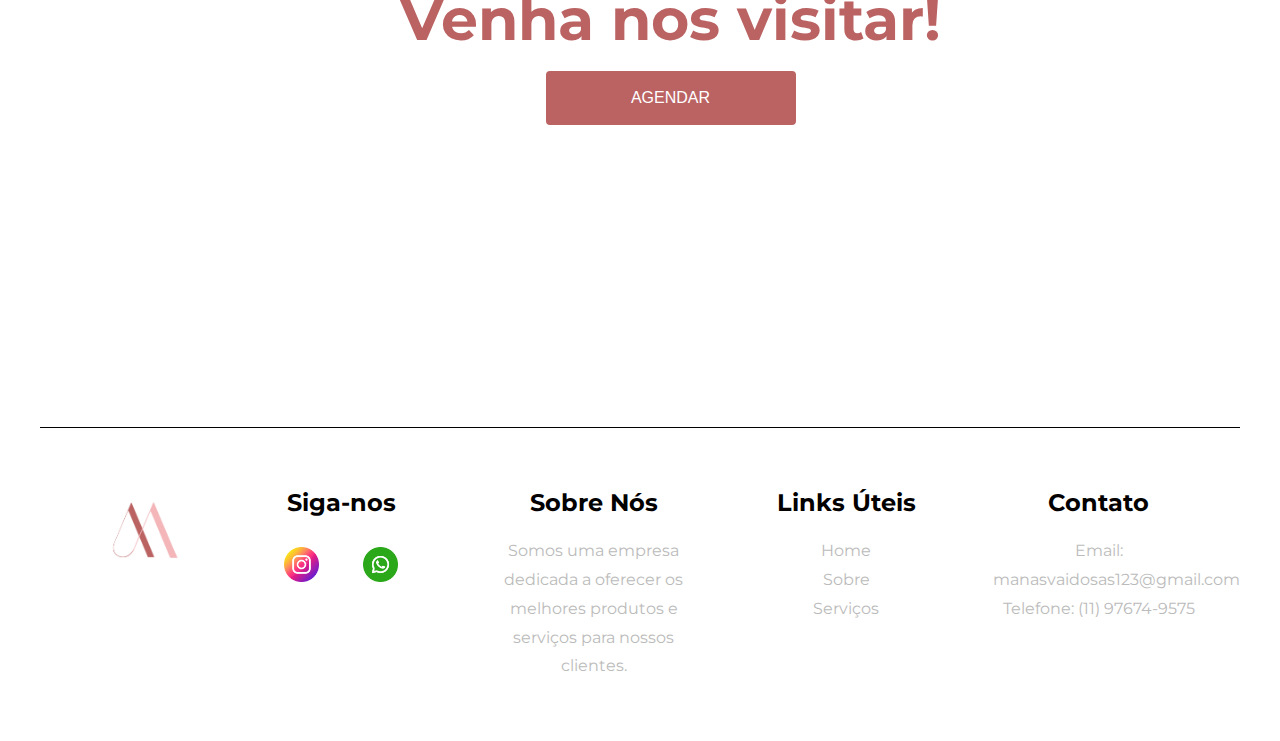
==== commit 8b5645fa: "Merge branch 'main' of https://github.com/JohnStardust/SiteTCC" ====
--- a/Páginas/index.html
+++ b/Páginas/index.html
@@ -20,25 +20,19 @@
 
         <header class="cabeçalho">
             <div class="Titulo">
-                <img src="./CONTEUDO/logo2.2.jpg">
+                <img src="../Páginas/CONTEUDO/logo2.2.jpg">
                 <h3>ESPAÇO DAS MANAS</h3>
             </div>
+            <nav id="nav">
+                <ul id="menu">
+                    <li><a href="../Páginas/HTML/SobreNos.html">Sobre Nós</a></li>
+                    <li><a href="../Páginas/HTML/produtos.html">Serviços</a></li>
+                    <li><a href="index.html">Home</a></li>
+                </ul>
+            </nav>
             <button id="btn-mobile">Menu
-
                 <span id="hamburguer"></span>
             </button>
-
-            <nav id="nav">
-                <ul id="menu">
-                    <a href="HTML/SobreNos.html">
-                        <li>Sobre nós</li>
-                    </a>
-                    <a href="HTML/produtos.html">
-                        <li>Serviços</li>
-                    </a>
-                    <li class="home">Home</li>
-                </ul>
-            </nav>
         </header>
 
 
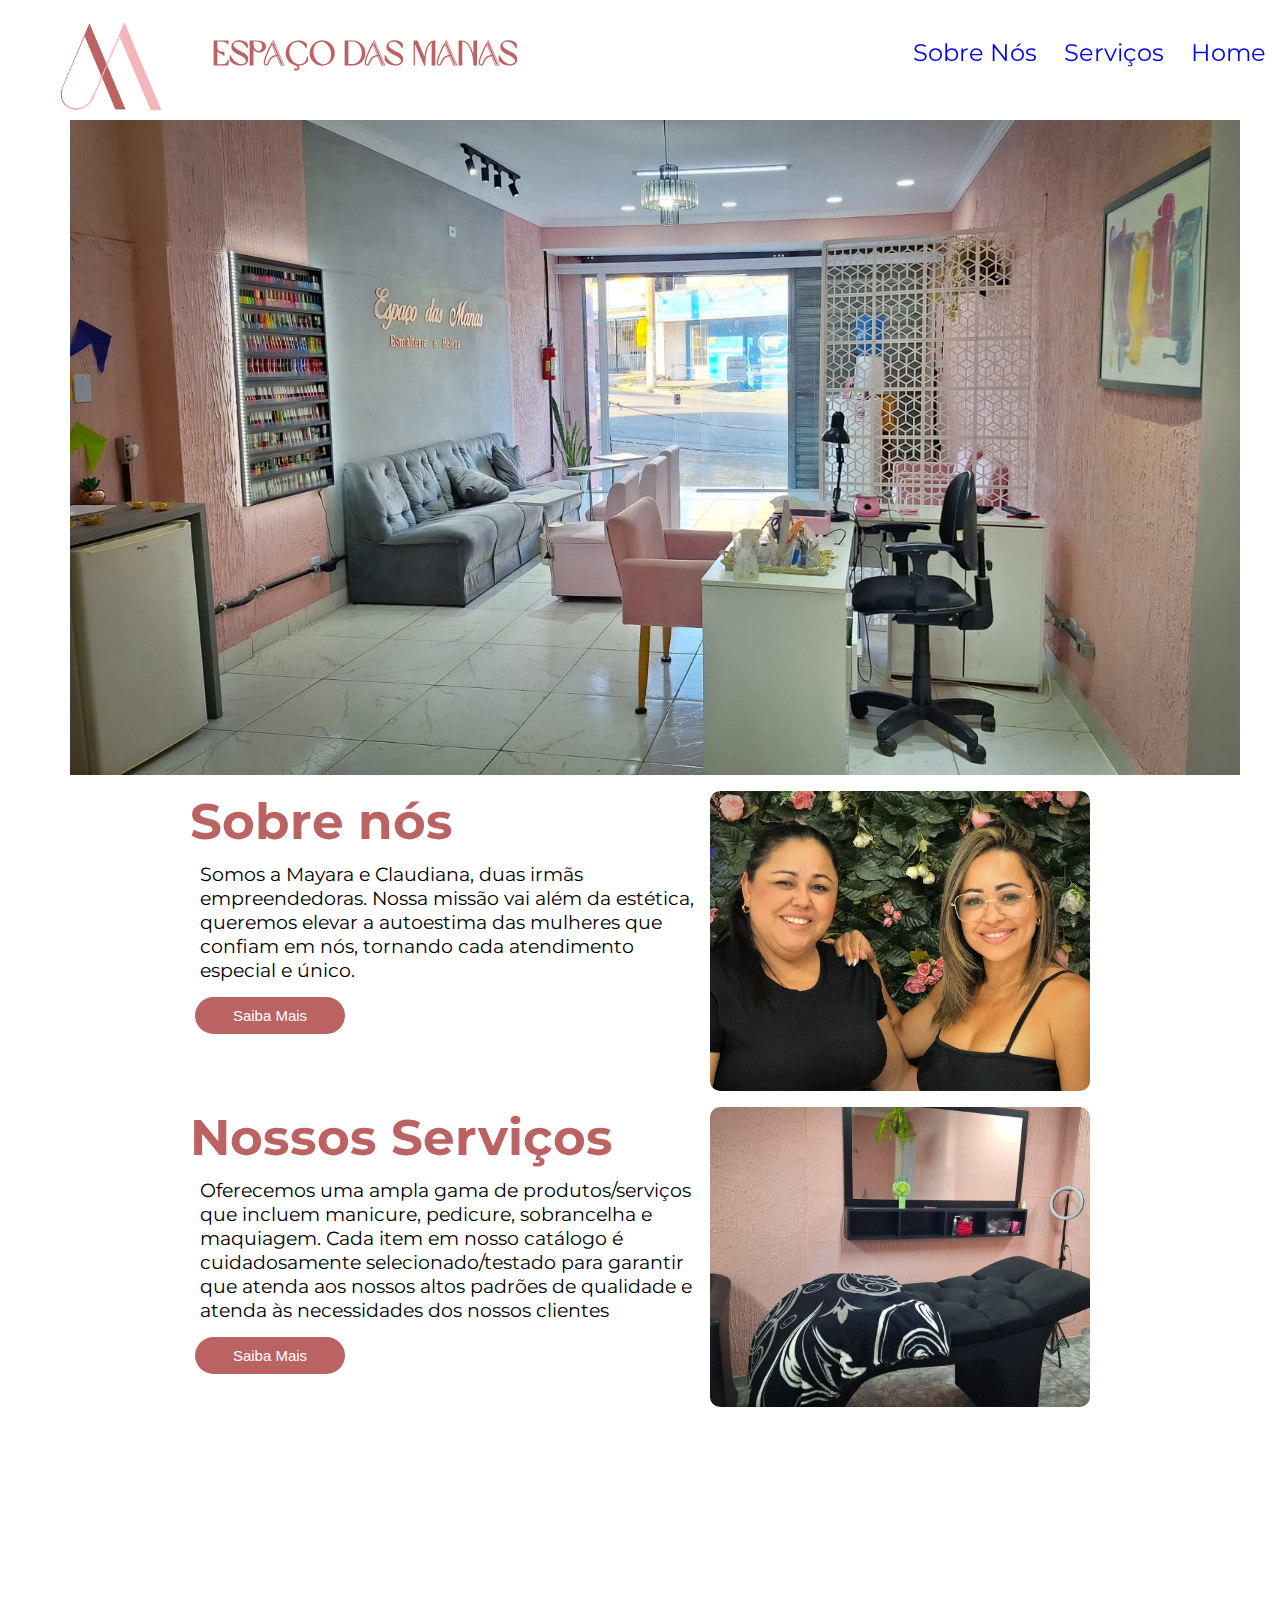
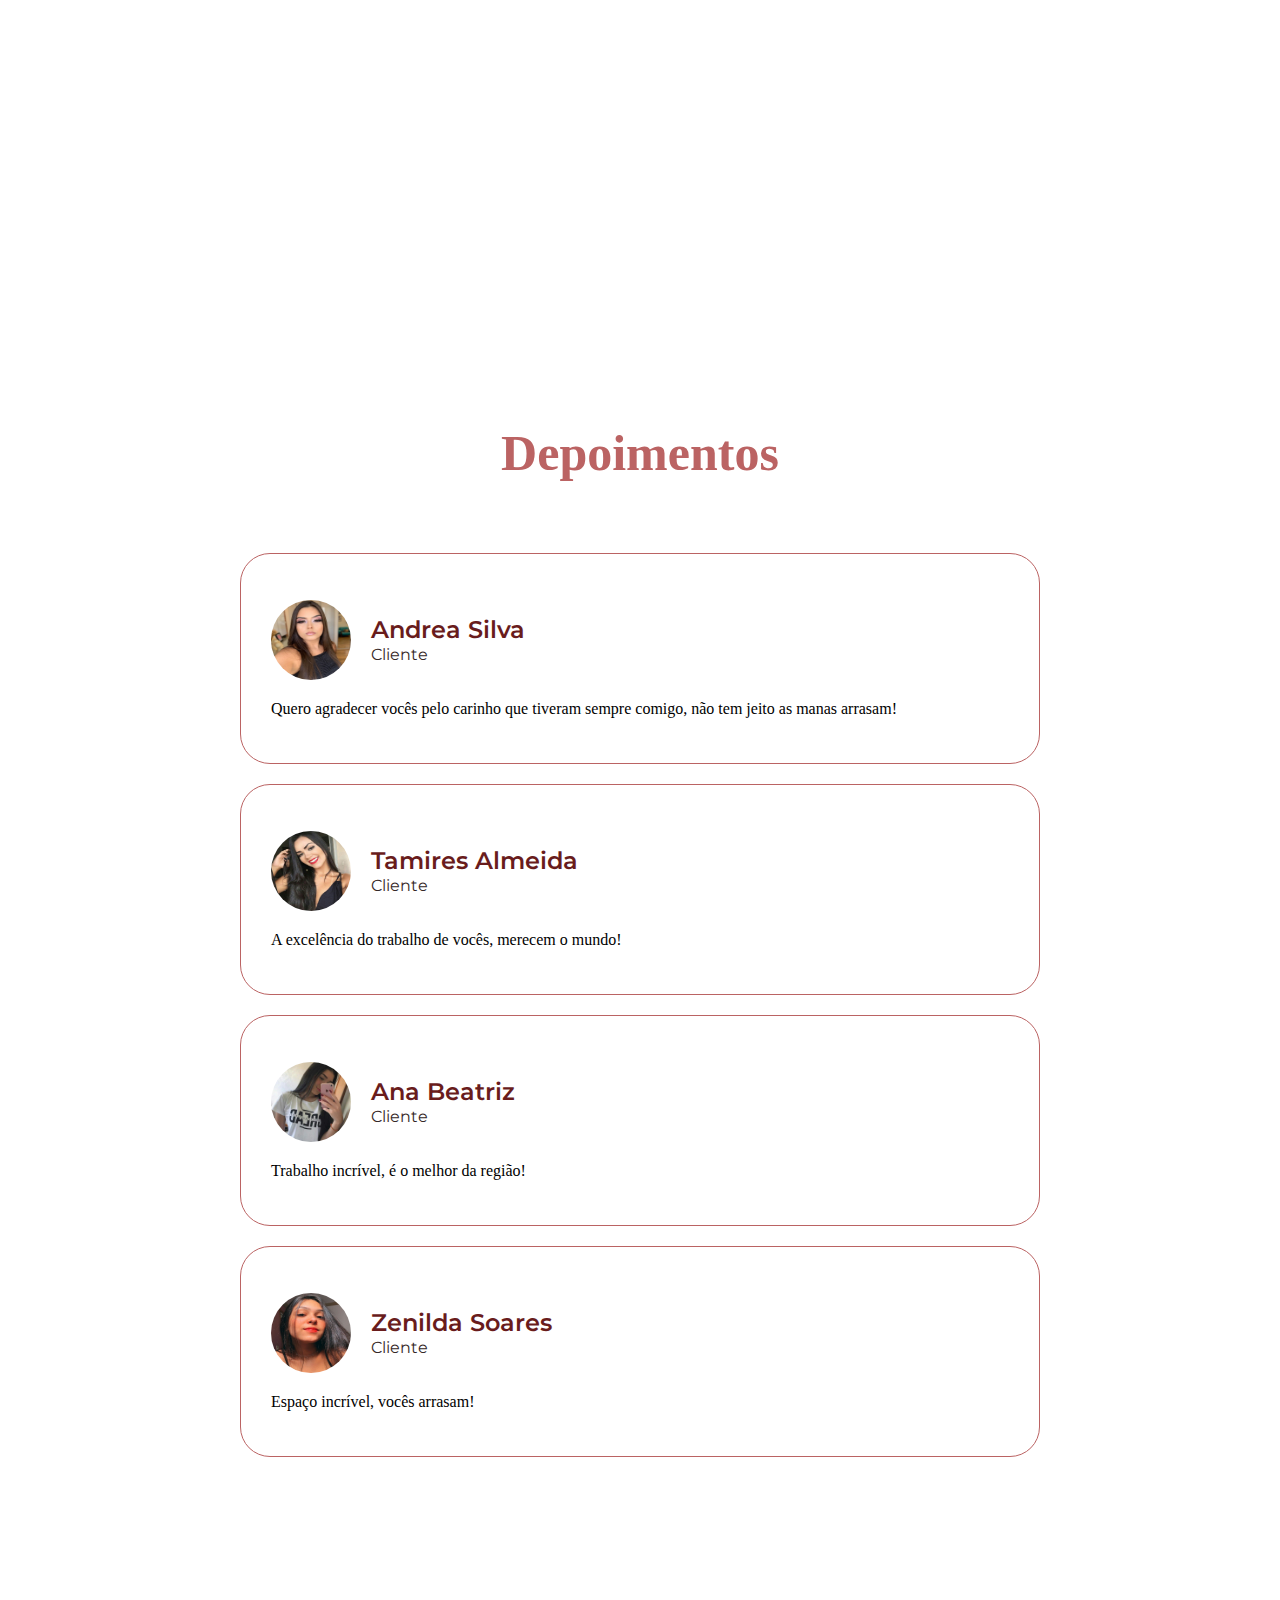
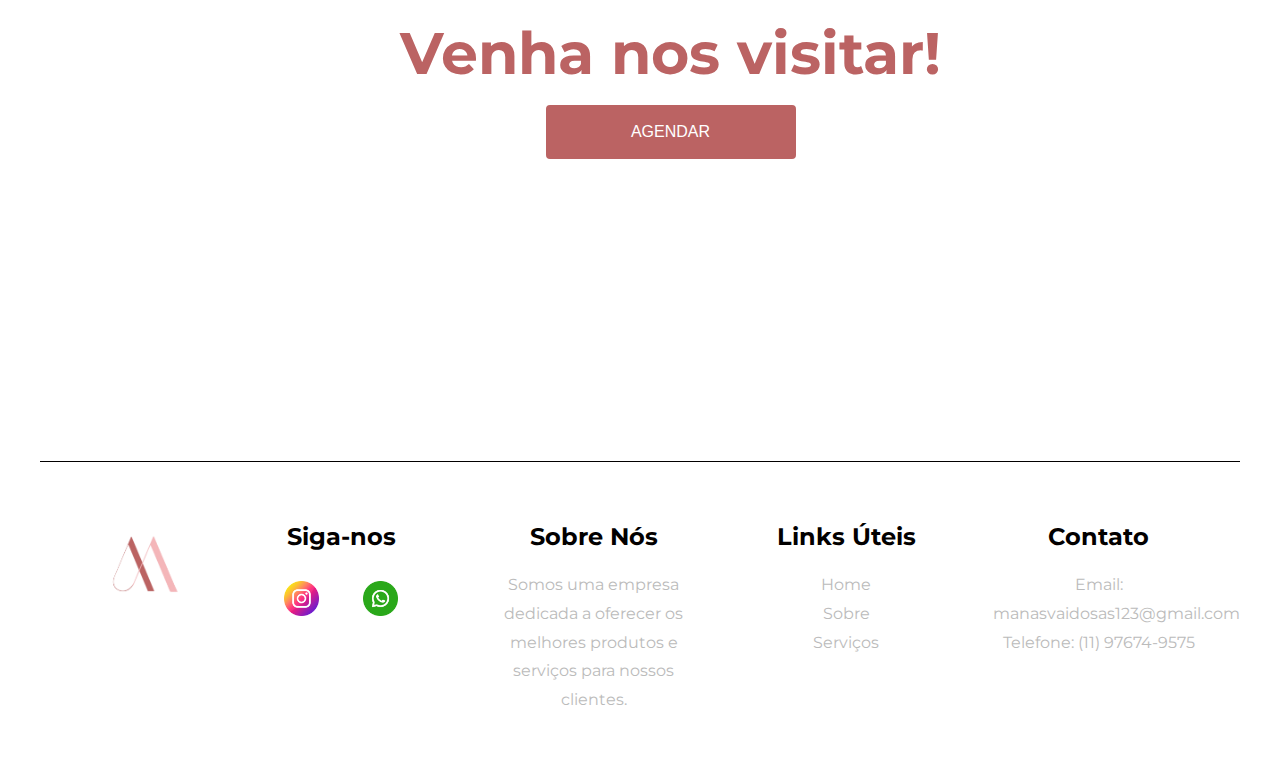
==== commit 1cc61ee9: "sfAF" ====
--- a/Páginas/index.html
+++ b/Páginas/index.html
@@ -194,7 +194,7 @@
 
             <iframe
                 src="https://www.google.com/maps/embed?pb=!1m18!1m12!1m3!1d3654.0447532397684!2d-46.801986!3d-23.6743575!2m3!1f0!2f0!3f0!3m2!1i1024!2i768!4f13.1!3m3!1m2!1s0x94ce531994047429%3A0x7bb7392be663a12a!2sEstr.%20de%20Itapecerica%20Campo%20Limpo%2C%203220%20-%20Jardim%20Dom%20Jose%2C%20Embu%20das%20Artes%20-%20SP%2C%2006823-300!5e0!3m2!1spt-BR!2sbr!4v1718626085691!5m2!1spt-BR!2sbr"
-                width="1200px" height="450" style="border:0;" allowfullscreen="" loading="lazy"
+                width="1200px" height="450px" style="border:0;" allowfullscreen="" loading="lazy"
                 referrerpolicy="no-referrer-when-downgrade"></iframe>
         </section>
 
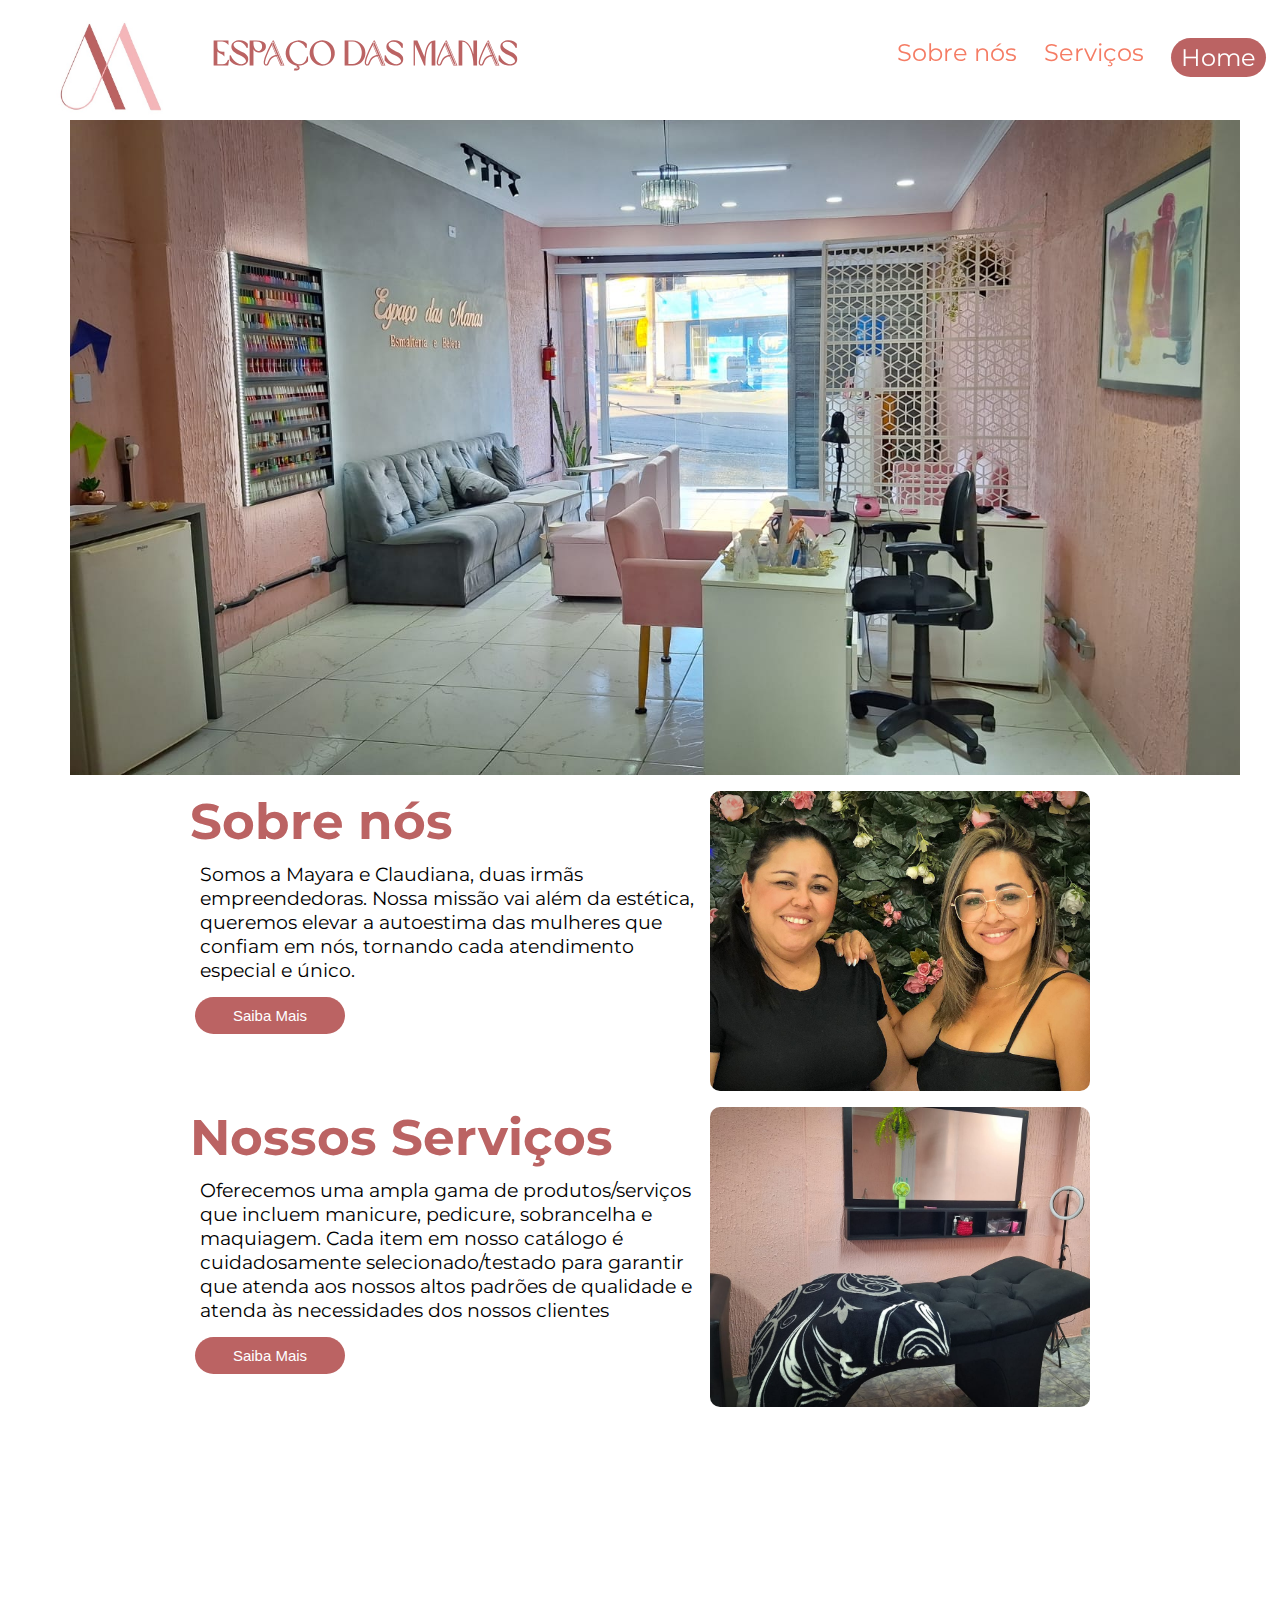
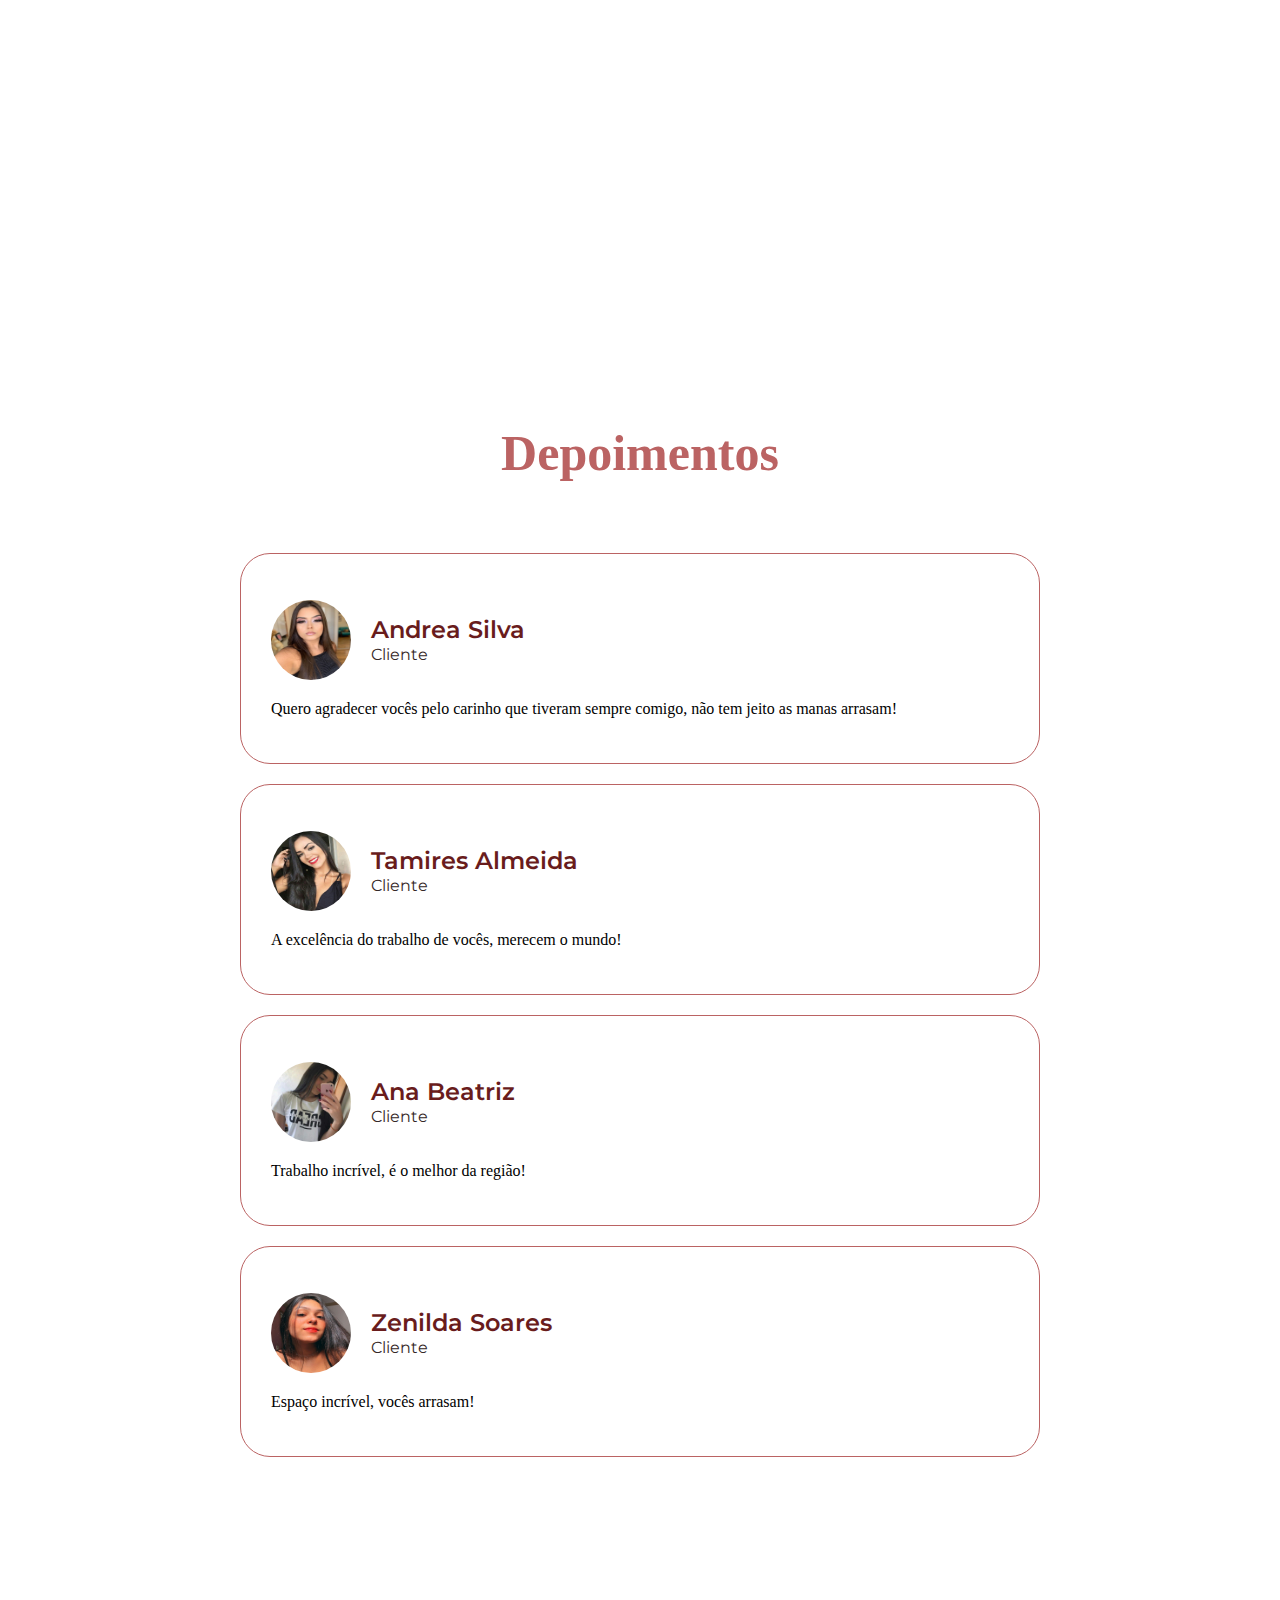
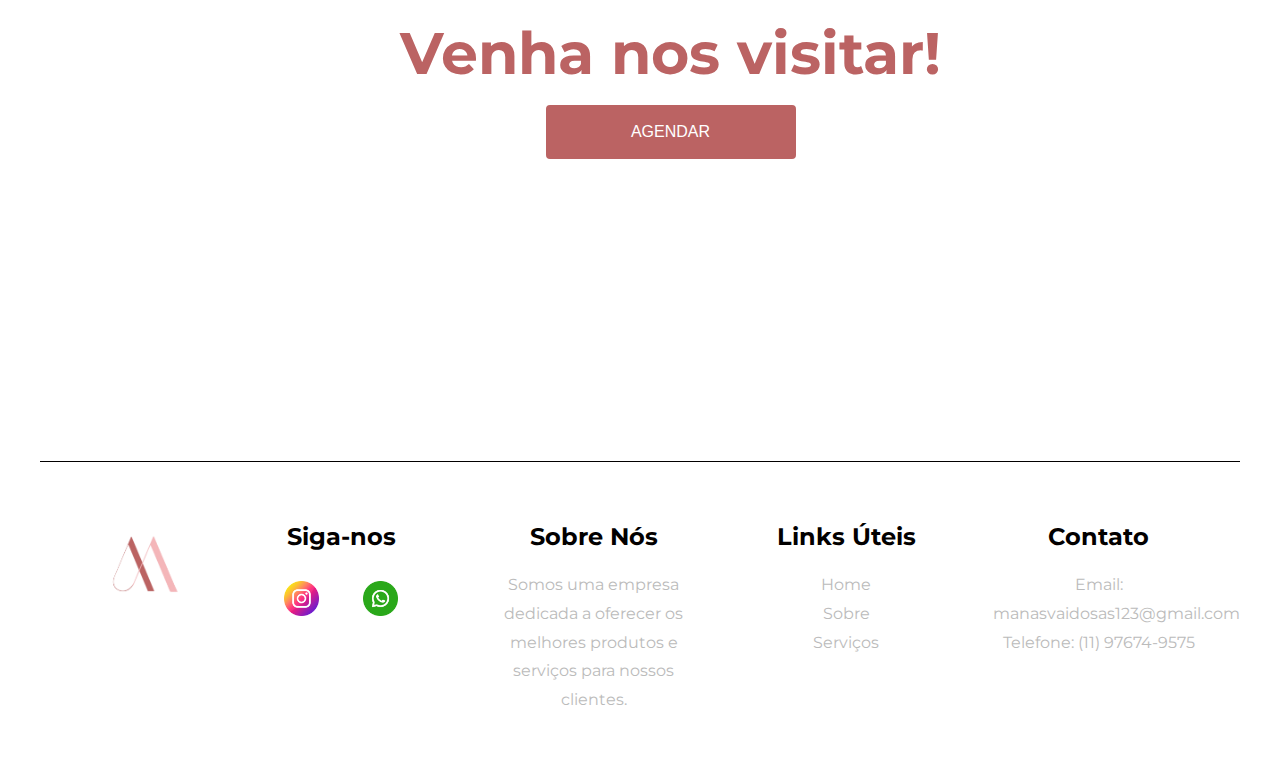
==== commit de6bd301: "aa" ====
--- a/Páginas/index.html
+++ b/Páginas/index.html
@@ -20,19 +20,25 @@
 
         <header class="cabeçalho">
             <div class="Titulo">
-                <img src="../Páginas/CONTEUDO/logo2.2.jpg">
+                <img src="./CONTEUDO/logo2.2.jpg" id="imagemLogo">
                 <h3>ESPAÇO DAS MANAS</h3>
             </div>
+            <button id="btn-mobile">Menu
+
+                <span id="hamburguer"></span>
+            </button>
+
             <nav id="nav">
                 <ul id="menu">
-                    <li><a href="../Páginas/HTML/SobreNos.html">Sobre Nós</a></li>
-                    <li><a href="../Páginas/HTML/produtos.html">Serviços</a></li>
-                    <li><a href="index.html">Home</a></li>
+                    <a href="HTML/SobreNos.html">
+                        <li>Sobre nós</li>
+                    </a>
+                    <a href="HTML/produtos.html">
+                        <li>Serviços</li>
+                    </a>
+                    <li class="home">Home</li>
                 </ul>
             </nav>
-            <button id="btn-mobile">Menu
-                <span id="hamburguer"></span>
-            </button>
         </header>
 
 
@@ -194,7 +200,7 @@
 
             <iframe
                 src="https://www.google.com/maps/embed?pb=!1m18!1m12!1m3!1d3654.0447532397684!2d-46.801986!3d-23.6743575!2m3!1f0!2f0!3f0!3m2!1i1024!2i768!4f13.1!3m3!1m2!1s0x94ce531994047429%3A0x7bb7392be663a12a!2sEstr.%20de%20Itapecerica%20Campo%20Limpo%2C%203220%20-%20Jardim%20Dom%20Jose%2C%20Embu%20das%20Artes%20-%20SP%2C%2006823-300!5e0!3m2!1spt-BR!2sbr!4v1718626085691!5m2!1spt-BR!2sbr"
-                width="1200px" height="450px" style="border:0;" allowfullscreen="" loading="lazy"
+                width="1200px" height="450" style="border:0;" allowfullscreen="" loading="lazy"
                 referrerpolicy="no-referrer-when-downgrade"></iframe>
         </section>
 
@@ -231,6 +237,15 @@
     <script src="https://cdn.jsdelivr.net/npm/swiper@11/swiper-bundle.min.js"></script>
     <script src="JS/carrossel.js"></script>
     <script src='JS/cabeçalho_responsivo.js'></script>
+    <script>
+        const imagemLogo = document.getElementById('imagemLogo');
+
+imagemLogo.addEventListener('click', restrito)
+
+function restrito(){
+    window.location.href = ''
+}
+    </script>
 </body>
 
 </html>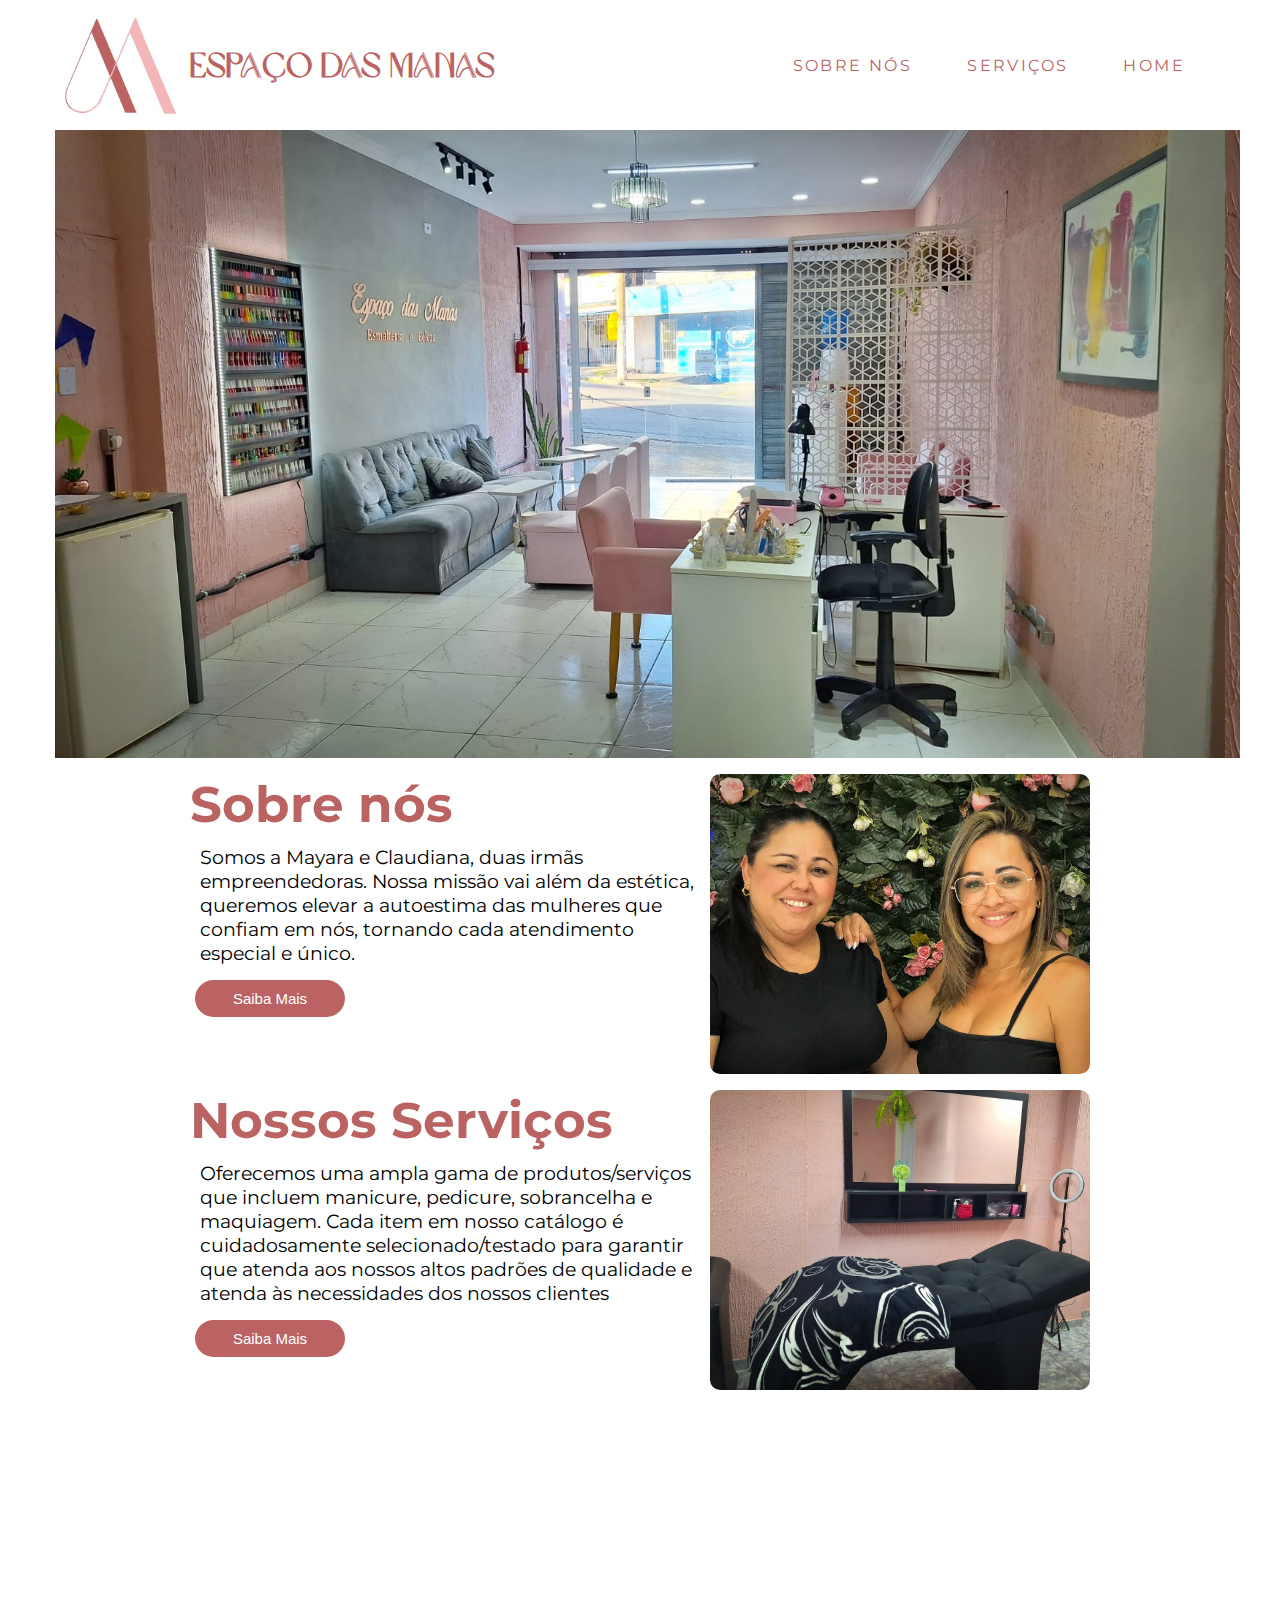
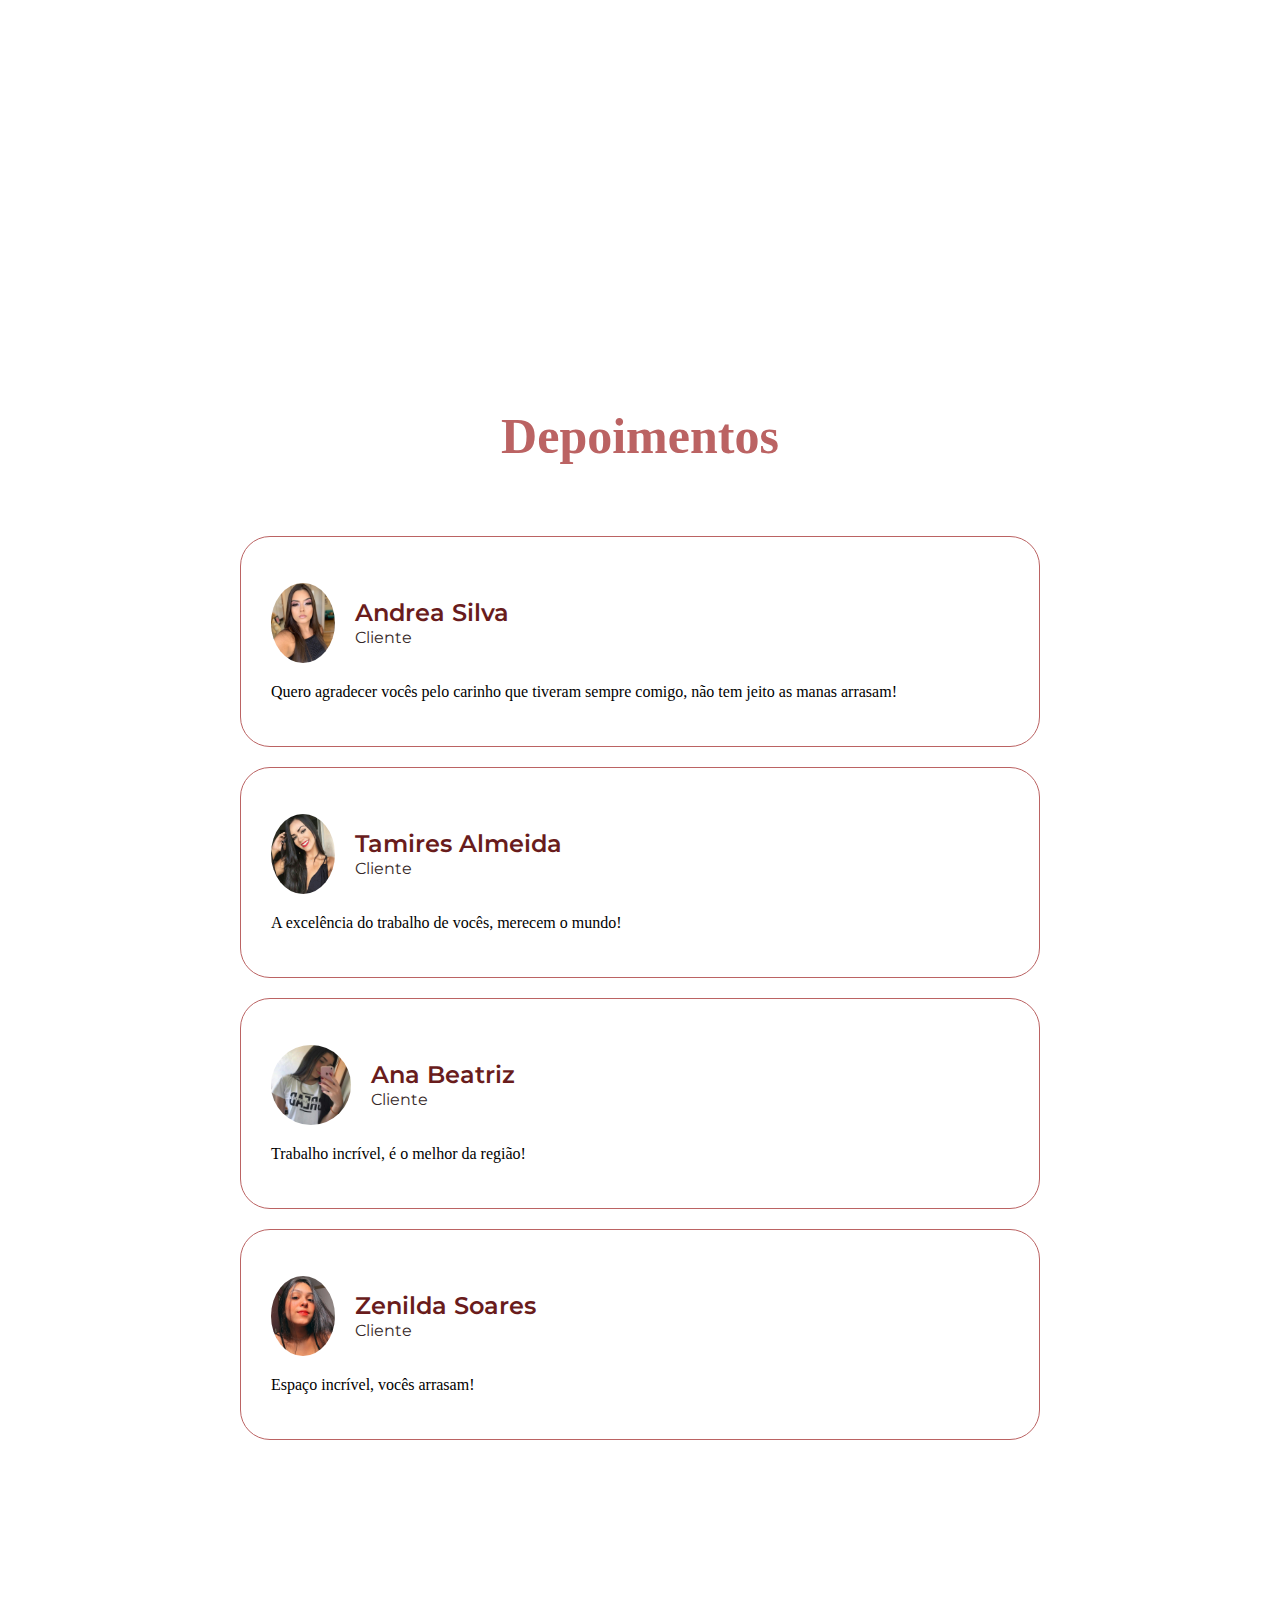
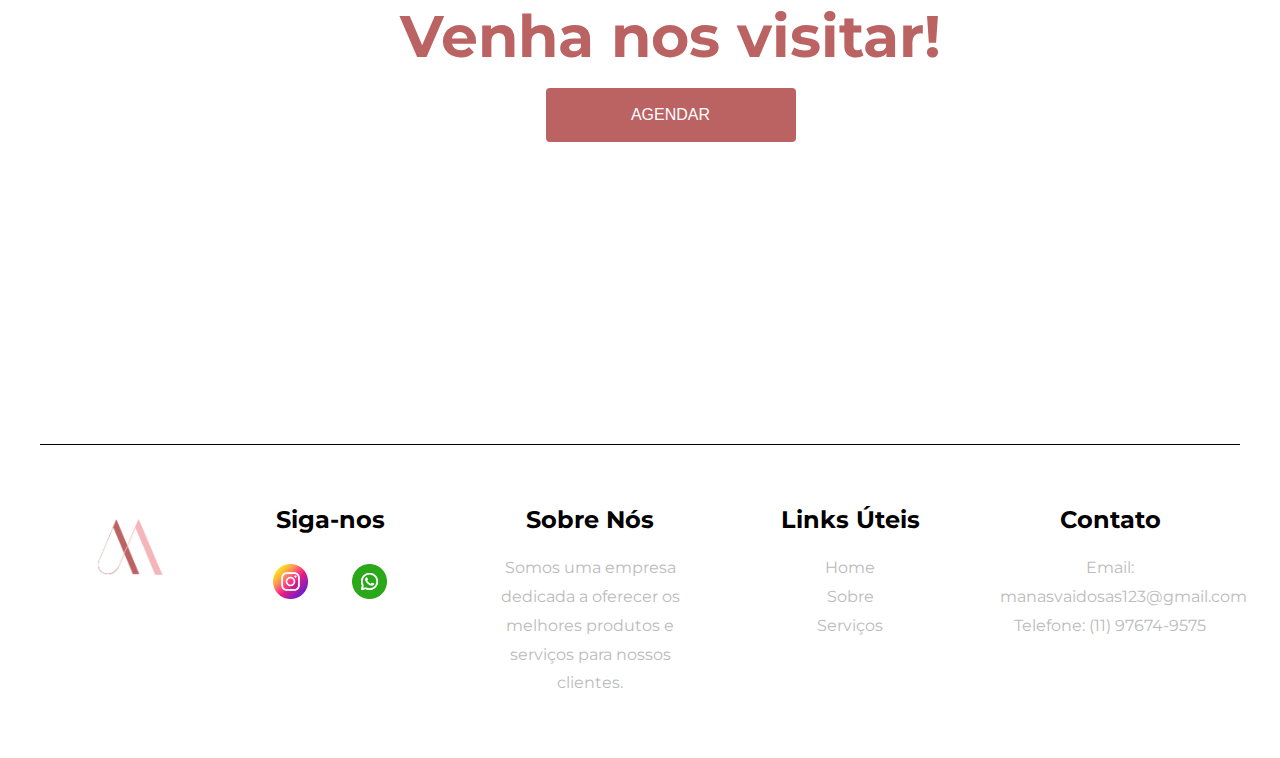
==== commit 865eb401: "Merge branch 'main' of https://github.com/JohnStardust/SiteTCC" ====
--- a/Páginas/index.html
+++ b/Páginas/index.html
@@ -20,25 +20,19 @@
 
         <header class="cabeçalho">
             <div class="Titulo">
-                <img src="./CONTEUDO/logo2.2.jpg" id="imagemLogo">
+                <img src="../Páginas/CONTEUDO/logo2.2.jpg" onclick="restrito()">
                 <h3>ESPAÇO DAS MANAS</h3>
             </div>
+            <nav id="nav">
+                <ul id="menu">
+                    <li><a href="../Páginas/HTML/SobreNos.html">Sobre Nós</a></li>
+                    <li><a href="../Páginas/HTML/produtos.html">Serviços</a></li>
+                    <li><a href="index.html">Home</a></li>
+                </ul>
+            </nav>
             <button id="btn-mobile">Menu
-
                 <span id="hamburguer"></span>
             </button>
-
-            <nav id="nav">
-                <ul id="menu">
-                    <a href="HTML/SobreNos.html">
-                        <li>Sobre nós</li>
-                    </a>
-                    <a href="HTML/produtos.html">
-                        <li>Serviços</li>
-                    </a>
-                    <li class="home">Home</li>
-                </ul>
-            </nav>
         </header>
 
 
@@ -200,7 +194,7 @@
 
             <iframe
                 src="https://www.google.com/maps/embed?pb=!1m18!1m12!1m3!1d3654.0447532397684!2d-46.801986!3d-23.6743575!2m3!1f0!2f0!3f0!3m2!1i1024!2i768!4f13.1!3m3!1m2!1s0x94ce531994047429%3A0x7bb7392be663a12a!2sEstr.%20de%20Itapecerica%20Campo%20Limpo%2C%203220%20-%20Jardim%20Dom%20Jose%2C%20Embu%20das%20Artes%20-%20SP%2C%2006823-300!5e0!3m2!1spt-BR!2sbr!4v1718626085691!5m2!1spt-BR!2sbr"
-                width="1200px" height="450" style="border:0;" allowfullscreen="" loading="lazy"
+                width="1200px" height="450px" style="border:0;" allowfullscreen="" loading="lazy"
                 referrerpolicy="no-referrer-when-downgrade"></iframe>
         </section>
 
@@ -238,13 +232,9 @@
     <script src="JS/carrossel.js"></script>
     <script src='JS/cabeçalho_responsivo.js'></script>
     <script>
-        const imagemLogo = document.getElementById('imagemLogo');
-
-imagemLogo.addEventListener('click', restrito)
-
-function restrito(){
-    window.location.href = ''
-}
+        function restrito(){
+            window.location.href = 'HTML/login.html'
+        }
     </script>
 </body>
 
